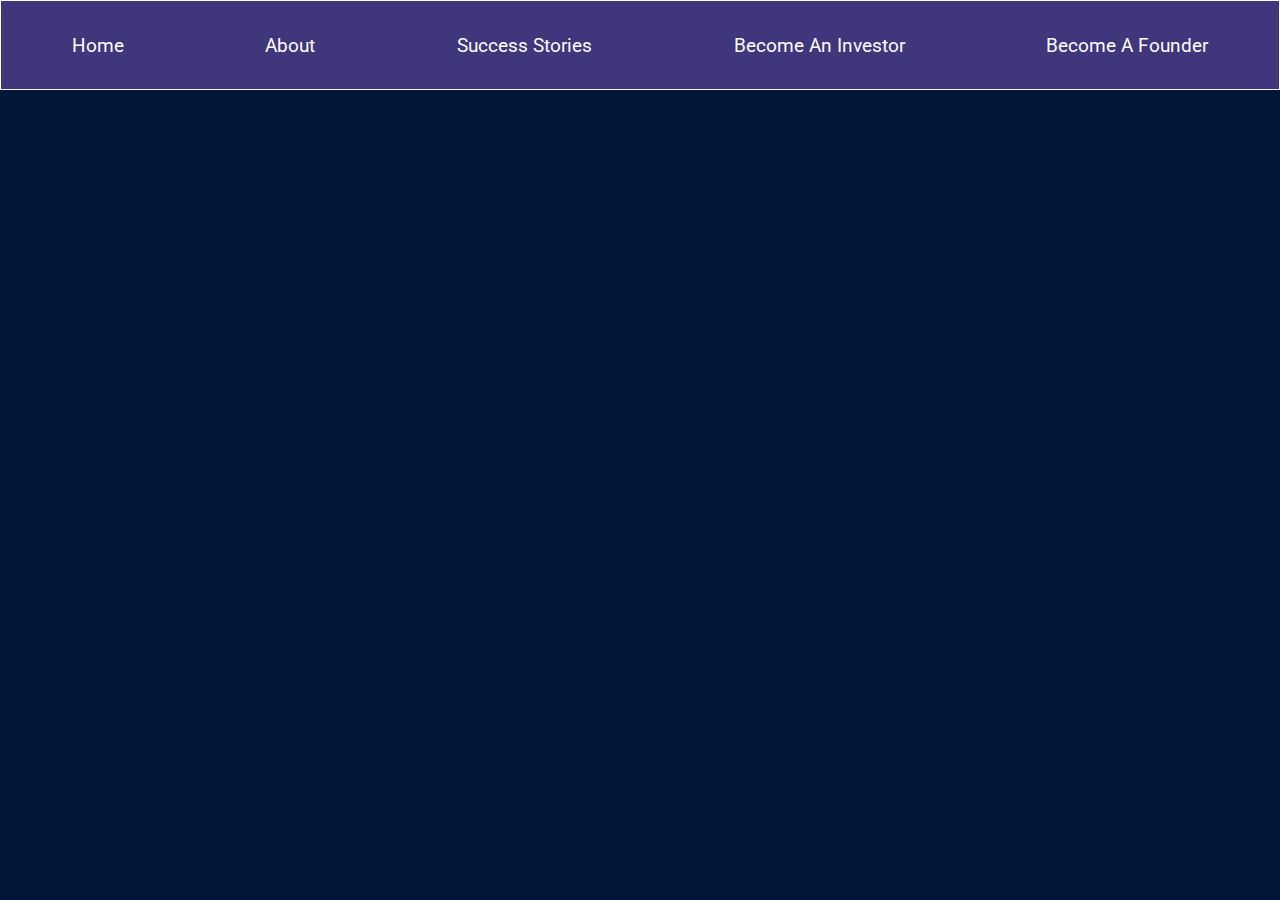
==== about.html @ 44f773fd "Initial commit with HTML structure and CSS styling started." ====
<!DOCTYPE html>

<html lang ="en">
    <head>
        <meta charset="utf-8">
        <meta name="viewport" content="width=device-width, initial-scale=1.0">

        <title>SIXR VR Fundraising Platform</title>
        
        <link href="https://fonts.googleapis.com/css?family=Roboto|Roboto+Slab&display=swap" rel="stylesheet">
        <link href="css/index.css" rel="stylesheet">

        <!--[if lt IE 9]>
            <script src="https://cdnjs.cloudflare.com/ajax/libs/html5shiv/3.7.3/html5shiv.js"></script>
        <![endif]-->
    </head>

    <body>
        <header>
            <nav>
                <a href="\index.html">Home</a>
                <a href="#about">About</a>
                <a href="#success-stories">Success Stories</a>
                <a href="#investor">Become An Investor</a>
                <a href="#founder">Become A Founder</a>
            </nav>
        </header>

        <img class="stephanie" />
        <!-- put github links -->
        
<img class= "Justine Lai" src= "img/justine.png" alt= "Justine Lai">
                <h3>Name</h3>
                <h4>10 words or less</h4>
                <a href= "https://github.com/"><img class= "githubLogo" src= "img/githublogo.png" alt= "github logo"></a>

        <img class="abdel" />
        <img class="jackie" />
        <img class="russ" />

    </body>
---- css/index.css ----
/* http://meyerweb.com/eric/tools/css/reset/ 
    v2.0 | 20110126
    License: none (public domain)
*/
html,
body,
div,
span,
applet,
object,
iframe,
h1,
h2,
h3,
h4,
h5,
h6,
p,
blockquote,
pre,
a,
abbr,
acronym,
address,
big,
cite,
code,
del,
dfn,
em,
img,
ins,
kbd,
q,
s,
samp,
small,
strike,
strong,
sub,
sup,
tt,
var,
b,
u,
i,
center,
dl,
dt,
dd,
ol,
ul,
li,
fieldset,
form,
label,
legend,
table,
caption,
tbody,
tfoot,
thead,
tr,
th,
td,
article,
aside,
canvas,
details,
embed,
figure,
figcaption,
footer,
header,
hgroup,
menu,
nav,
output,
ruby,
section,
summary,
time,
mark,
audio,
video {
  margin: 0;
  padding: 0;
  border: 0;
  font-size: 100%;
  font: inherit;
  vertical-align: baseline;
}
/* HTML5 display-role reset for older browsers */
article,
aside,
details,
figcaption,
figure,
footer,
header,
hgroup,
menu,
nav,
section {
  display: block;
}
body {
  line-height: 1;
}
ol,
ul {
  list-style: none;
}
blockquote,
q {
  quotes: none;
}
blockquote:before,
blockquote:after,
q:before,
q:after {
  content: '';
  content: none;
}
table {
  border-collapse: collapse;
  border-spacing: 0;
}
* {
  box-sizing: border-box;
}
html {
  font-size: 62.5%;
}
html,
body {
  font-family: 'Roboto', sans-serif;
  color: #FBFCFF;
}
body {
  background-color: #011638;
}
a {
  color: #FBFCFF;
}
h1,
h2,
h3,
h4,
h5,
h6 {
  font-family: 'Roboto Slab', serif;
  color: #FBFCFF;
}
img {
  max-width: 100%;
  height: auto;
}
nav {
  height: 10vh;
  font-size: 1.9rem;
  background-color: #40367C;
  display: flex;
  justify-content: space-around;
  align-items: center;
  border: 1px solid #FBFCFF;
  position: fixed;
  top: 0;
  width: 100%;
}
nav a {
  text-decoration: none;
}
@media (max-width: 500px) {
  nav {
    flex-direction: column;
  }
}
main {
  display: flex;
  flex-direction: column;
  width: 100%;
}
main .image-section img {
  height: 100%;
  width: 100%;
}
main .about {
  height: 50vh;
  font-size: 1.6rem;
  text-align: center;
  padding: 40px 20px;
}
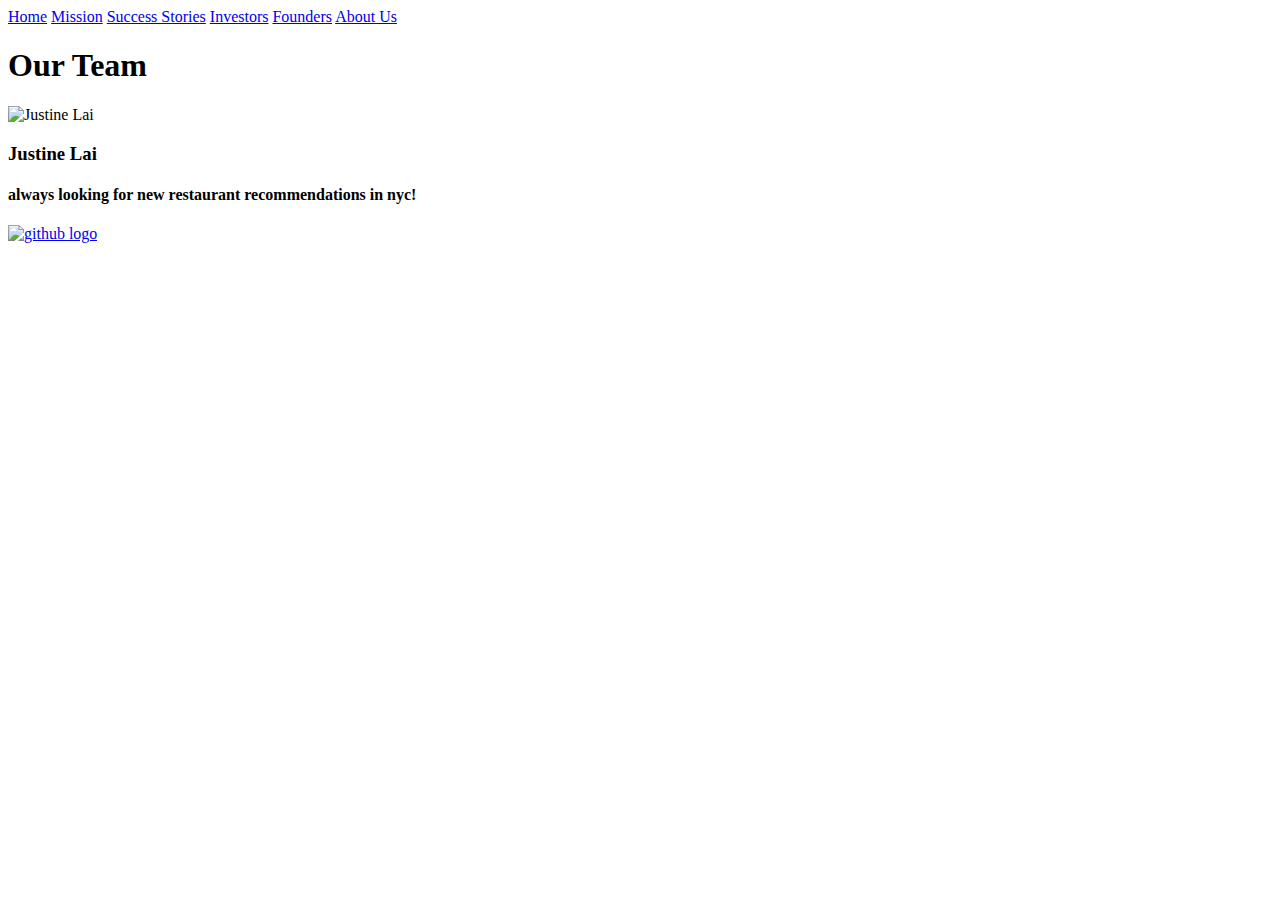
==== commit fdc9a5a3: "landing" ====
--- a/about.html
+++ b/about.html
@@ -1,41 +1,35 @@
 <!DOCTYPE html>
+<head>
+  <title>About US</title>  
 
-<html lang ="en">
-    <head>
-        <meta charset="utf-8">
-        <meta name="viewport" content="width=device-width, initial-scale=1.0">
+  <meta name="viewport" content="width=device-width, initial-scale=1.0" />
+</head>
+<body>
+    <div class="container top"></div>
+        <div class="nav-top">
+          <nav>
+            <a href="index.html">Home</a>
+            <a href="#OurVision">Mission</a>
+            <a href="#Success">Success Stories</a>
+            <a href="#Investors">Investors</a>
+            <a href="#Founders">Founders</a>
+            <a href="#About">About Us</a>
+          </nav>
+        </div>
+    </div>
+    
+<section class="members">
+        <h1>Our Team</h1>
+    <div class="associate">
+        <img class= "Justine Lai" src= "img/justine.png" alt= "Justine Lai">
+        <h3>Justine Lai</h3>
+        <h4>always looking for new restaurant recommendations in nyc!</h4>
+        <a href= "https://github.com/justinelai"><img class= "githubLogo" src= "img/githublogo.png" alt= "github logo"></a>
+    </div>
+</section>
 
-        <title>SIXR VR Fundraising Platform</title>
-        
-        <link href="https://fonts.googleapis.com/css?family=Roboto|Roboto+Slab&display=swap" rel="stylesheet">
-        <link href="css/index.css" rel="stylesheet">
+</body>
 
-        <!--[if lt IE 9]>
-            <script src="https://cdnjs.cloudflare.com/ajax/libs/html5shiv/3.7.3/html5shiv.js"></script>
-        <![endif]-->
-    </head>
 
-    <body>
-        <header>
-            <nav>
-                <a href="\index.html">Home</a>
-                <a href="#about">About</a>
-                <a href="#success-stories">Success Stories</a>
-                <a href="#investor">Become An Investor</a>
-                <a href="#founder">Become A Founder</a>
-            </nav>
-        </header>
-
-        <img class="stephanie" />
-        <!-- put github links -->
-        
-<img class= "Justine Lai" src= "img/justine.png" alt= "Justine Lai">
-                <h3>Name</h3>
-                <h4>10 words or less</h4>
-                <a href= "https://github.com/"><img class= "githubLogo" src= "img/githublogo.png" alt= "github logo"></a>
-
-        <img class="abdel" />
-        <img class="jackie" />
-        <img class="russ" />
-
-    </body>+   
+</html>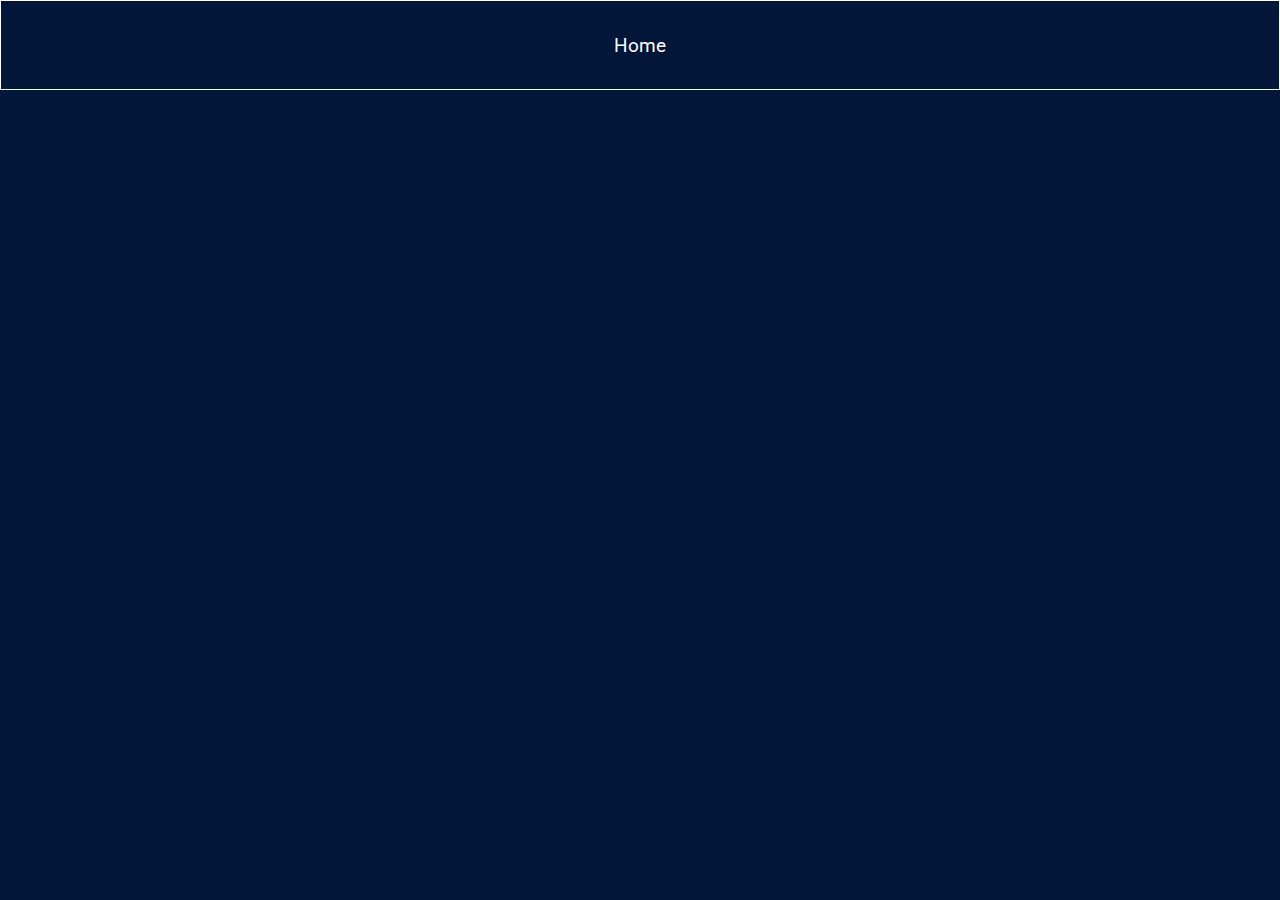
==== commit 269669ee: "Layout and styling mostly finished." ====
--- a/about.html
+++ b/about.html
@@ -1,35 +1,37 @@
 <!DOCTYPE html>
-<head>
-  <title>About US</title>  
 
-  <meta name="viewport" content="width=device-width, initial-scale=1.0" />
-</head>
-<body>
-    <div class="container top"></div>
-        <div class="nav-top">
-          <nav>
-            <a href="index.html">Home</a>
-            <a href="#OurVision">Mission</a>
-            <a href="#Success">Success Stories</a>
-            <a href="#Investors">Investors</a>
-            <a href="#Founders">Founders</a>
-            <a href="#About">About Us</a>
-          </nav>
-        </div>
-    </div>
-    
-<section class="members">
-        <h1>Our Team</h1>
-    <div class="associate">
-        <img class= "Justine Lai" src= "img/justine.png" alt= "Justine Lai">
-        <h3>Justine Lai</h3>
-        <h4>always looking for new restaurant recommendations in nyc!</h4>
-        <a href= "https://github.com/justinelai"><img class= "githubLogo" src= "img/githublogo.png" alt= "github logo"></a>
-    </div>
-</section>
+<html lang ="en">
+    <head>
+        <meta charset="utf-8">
+        <meta name="viewport" content="width=device-width, initial-scale=1.0">
 
-</body>
+        <title>SIXR VR Fundraising Platform</title>
+        
+        <link href="https://fonts.googleapis.com/css?family=Roboto|Roboto+Slab&display=swap" rel="stylesheet">
+        <link href="css/index.css" rel="stylesheet">
 
+        <!--[if lt IE 9]>
+            <script src="https://cdnjs.cloudflare.com/ajax/libs/html5shiv/3.7.3/html5shiv.js"></script>
+        <![endif]-->
+    </head>
 
-   
-</html>+    <body>
+        <header>
+            <nav>
+                <a href="\index.html">Home</a>
+            </nav>
+        </header>
+
+        <img class="stephanie" />
+        <!-- put github links -->
+        
+<img class= "PersonName" src= "img/.png" alt= "PersonName photo">
+                <h3>Name</h3>
+                <h4>10 words or less</h4>
+                <a href= "https://github.com/"><img class= "githubLogo" src= "img/githublogo.png" alt= "github logo"></a>
+
+        <img class="melanie" />
+        <img class="jackie" />
+        <img class="russ" />
+
+    </body>--- a/css/index.css
+++ b/css/index.css
@@ -0,0 +1,263 @@
+/* http://meyerweb.com/eric/tools/css/reset/ 
+    v2.0 | 20110126
+    License: none (public domain)
+*/
+html,
+body,
+div,
+span,
+applet,
+object,
+iframe,
+h1,
+h2,
+h3,
+h4,
+h5,
+h6,
+p,
+blockquote,
+pre,
+a,
+abbr,
+acronym,
+address,
+big,
+cite,
+code,
+del,
+dfn,
+em,
+img,
+ins,
+kbd,
+q,
+s,
+samp,
+small,
+strike,
+strong,
+sub,
+sup,
+tt,
+var,
+b,
+u,
+i,
+center,
+dl,
+dt,
+dd,
+ol,
+ul,
+li,
+fieldset,
+form,
+label,
+legend,
+table,
+caption,
+tbody,
+tfoot,
+thead,
+tr,
+th,
+td,
+article,
+aside,
+canvas,
+details,
+embed,
+figure,
+figcaption,
+footer,
+header,
+hgroup,
+menu,
+nav,
+output,
+ruby,
+section,
+summary,
+time,
+mark,
+audio,
+video {
+  margin: 0;
+  padding: 0;
+  border: 0;
+  font-size: 100%;
+  font: inherit;
+  vertical-align: baseline;
+}
+/* HTML5 display-role reset for older browsers */
+article,
+aside,
+details,
+figcaption,
+figure,
+footer,
+header,
+hgroup,
+menu,
+nav,
+section {
+  display: block;
+}
+body {
+  line-height: 1;
+}
+ol,
+ul {
+  list-style: none;
+}
+blockquote,
+q {
+  quotes: none;
+}
+blockquote:before,
+blockquote:after,
+q:before,
+q:after {
+  content: '';
+  content: none;
+}
+table {
+  border-collapse: collapse;
+  border-spacing: 0;
+}
+* {
+  box-sizing: border-box;
+}
+html {
+  font-size: 62.5%;
+}
+html,
+body {
+  font-family: 'Roboto', sans-serif;
+  color: #FBFCFF;
+}
+body {
+  background-color: #011638;
+}
+a {
+  color: #FBFCFF;
+}
+h1,
+h2,
+h3,
+h4,
+h5,
+h6 {
+  font-family: 'Roboto Slab', serif;
+  color: #FBFCFF;
+}
+img {
+  max-width: 100%;
+  height: auto;
+}
+nav {
+  height: 10vh;
+  font-size: 1.9rem;
+  background-color: #011638;
+  display: flex;
+  justify-content: space-around;
+  align-items: center;
+  border: 1px solid #FBFCFF;
+  position: fixed;
+  top: 0;
+  width: 100%;
+}
+nav a {
+  text-decoration: none;
+}
+nav a:hover {
+  background-color: #40367C;
+  color: #FBFCFF;
+}
+@media (max-width: 500px) {
+  nav {
+    flex-direction: column;
+    flex-wrap: nowrap;
+  }
+}
+footer {
+  height: 10vh;
+  width: 100%;
+  font-size: 1.5rem;
+  background-color: #011638;
+  display: flex;
+  justify-content: space-around;
+  align-items: center;
+  border: 1px solid #FBFCFF;
+}
+main {
+  display: flex;
+  flex-direction: column;
+  width: 100%;
+}
+main .splash-img {
+  height: 100%;
+  width: 100%;
+}
+main .section-box {
+  height: 100vh;
+  font-size: 1.6rem;
+  text-align: center;
+  border: 1px solid /*@font-color*/ purple;
+  display: flex;
+  justify-content: center;
+  align-items: center;
+}
+main h2 {
+  font-size: 1.8rem;
+  padding-bottom: 40px;
+}
+main .about {
+  flex-direction: column;
+}
+main .about img {
+  box-shadow: 0 4px 8px 0 #FBFCFF;
+  max-width: 40vh;
+  max-height: 40vh;
+  border-radius: 20%;
+  margin-top: 90px;
+}
+main div .card {
+  /* Add shadows to create the "card" effect */
+  box-shadow: 0 4px 8px 0 #FBFCFF;
+  width: 20%;
+  margin: 110px 50px 50px 50px;
+  border-radius: 5px;
+}
+main .success-stories {
+  flex-direction: column;
+}
+main .investor img {
+  height: 60vh;
+  width: 80vh;
+  border-radius: 20%;
+  margin: 0 100px 0 0;
+}
+main .founder {
+  flex-direction: row-reverse;
+}
+main .founder .founder-img {
+  height: 60vh;
+  width: 80vh;
+  border-radius: 20%;
+  margin: 0 100px 0 0;
+}
+main button {
+  color: #FBFCFF;
+  background-color: #40367C;
+  height: 10vh;
+  font-size: 1.6rem;
+  padding: 10px;
+  margin: 50px;
+  border-radius: 10px;
+}
+main button:hover {
+  background-color: #49C1A7;
+  color: #FBFCFF;
+}
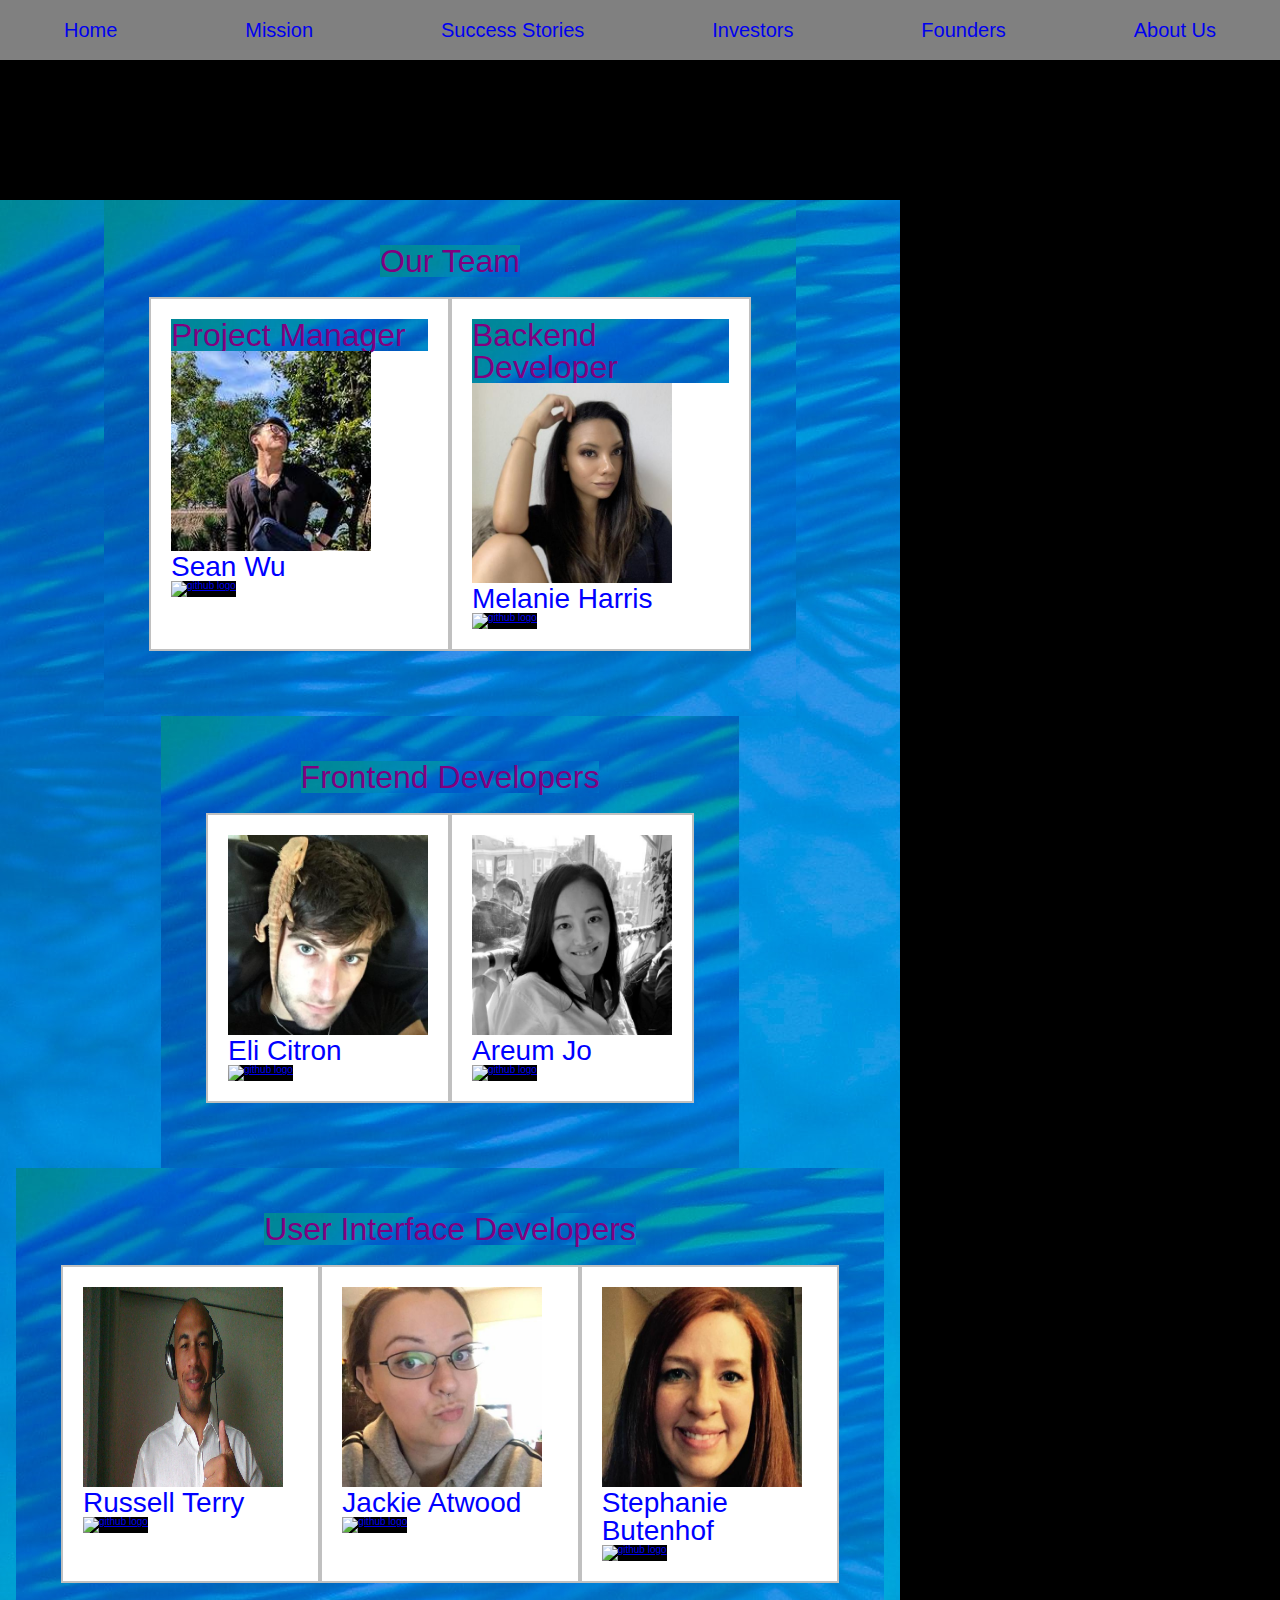
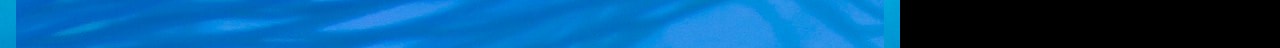
==== commit b0cb8b01: "about us" ====
--- a/about.html
+++ b/about.html
@@ -1,37 +1,85 @@
 <!DOCTYPE html>
+<head>
+  <title>About US</title>  
+  <link href="css/index.css" rel="stylesheet" />
+  <meta name="viewport" content="width=device-width, initial-scale=1.0" />
+</head>
+<body>
+    <div class="container top"></div>
+        <div class="nav-top">
+          <nav>
+            <a href="index.html">Home</a>
+            <a href="#OurVision">Mission</a>
+            <a href="#Success">Success Stories</a>
+            <a href="#Investors">Investors</a>
+            <a href="#Founders">Founders</a>
+            <a href="#About">About Us</a>
+          </nav>
+        </div>
+    </div>
+<div class="container">   
+    <section class="members">
+            
+            <div class="title">
+                    <h2>Our Team</h2>
+                <div class="pm">
+                    <div class="associate">
+                            <h2>Project Manager</h2>
+                            <img class= "Sean Wu" src= "img/images/sean.jpg" alt= "Sean Wu">
+                            <h3>Sean Wu</h3>
+                            <a href= "https://github.com/seanwu20"><img class= "githubLogo" src= "img/githublogo.png" alt= "github logo"></a>
+                    </div>
+                    <div class="associate">
+                        <h2>Backend Developer</h2>
+                        <img class= "Melanie Harris" src= "img/images/melanie.jpg" alt= "Melanie">
+                        <h3>Melanie Harris</h3>
+                        <a href= "https://github.com/Melanie-Harris"><img class= "githubLogo" src= "img/githublogo.png" alt= "github logo"></a>
+                    </div>
+                    </div>
+                </div>
+                
 
-<html lang ="en">
-    <head>
-        <meta charset="utf-8">
-        <meta name="viewport" content="width=device-width, initial-scale=1.0">
+                <div class="title">
+                    <h2>Frontend Developers</h2>
+                    <div class="front">
+                        <div class="associate">
+                            <img class= "Eli Citron" src= "img/images/eli.jpg" alt= "Melanie Harris">
+                            <h3>Eli Citron</h3>
+                            <a href= "https://github.com/Melanie-Harris"><img class= "githubLogo" src= "img/githublogo.png" alt= "github logo"></a>
+                        </div>
 
-        <title>SIXR VR Fundraising Platform</title>
-        
-        <link href="https://fonts.googleapis.com/css?family=Roboto|Roboto+Slab&display=swap" rel="stylesheet">
-        <link href="css/index.css" rel="stylesheet">
+                        <div class="associate">
+                            <img class= "Areum Jo" src= "img/images/areum.jpg" alt= "Areum Jo">
+                            <h3>Areum Jo</h3>
+                            <a href= "https://github.com/areumjos"><img class= "githubLogo" src= "img/githublogo.png" alt= "github logo"></a>
+                        </div>
+                    </div>
+                </div> 
 
-        <!--[if lt IE 9]>
-            <script src="https://cdnjs.cloudflare.com/ajax/libs/html5shiv/3.7.3/html5shiv.js"></script>
-        <![endif]-->
-    </head>
+            <div class="title">
+                <h2>User Interface Developers</h2>
+                <div class="ui">   
+                    <div class="associate">
+                        <img class= "Russell Terry" src= "img/images/russ.jpg" alt= "Russell">
+                        <h3>Russell Terry</h3>
+                        <a href= "https://github.com/surfsol"><img class= "githubLogo" src= "img/githublogo.png" alt= "github logo"></a>
+                    </div>
+                    <div class="associate">
+                        <img class= "Jackie" src= "img/images/jackie.jpg" alt= "Jackie">
+                        <h3>Jackie Atwood</h3>
+                        <a href= "https://github.com/JaxAtwood"><img class= "githubLogo" src= "img/githublogo.png" alt= "github logo"></a>
+                        </div>
+                    <div class="associate">
+                        <img class= "Stephanie Butenhof" src= "img/images/stephanie buten.jpg" alt= "Stephanie">
+                        <h3>Stephanie Butenhof</h3>
+                        <a href= "https://github.com/SeeStephSay"><img class= "githubLogo" src= "img/githublogo.png" alt= "github logo"></a>
+                    </div>
+                </div>
+        </div>
+    </section>
+</div>
+</body>
 
-    <body>
-        <header>
-            <nav>
-                <a href="\index.html">Home</a>
-            </nav>
-        </header>
 
-        <img class="stephanie" />
-        <!-- put github links -->
-        
-<img class= "PersonName" src= "img/.png" alt= "PersonName photo">
-                <h3>Name</h3>
-                <h4>10 words or less</h4>
-                <a href= "https://github.com/"><img class= "githubLogo" src= "img/githublogo.png" alt= "github logo"></a>
-
-        <img class="melanie" />
-        <img class="jackie" />
-        <img class="russ" />
-
-    </body>+   
+</html>--- a/css/index.css
+++ b/css/index.css
@@ -1,6 +1,7 @@
+/*parametric mix-in*/
 /* http://meyerweb.com/eric/tools/css/reset/ 
-    v2.0 | 20110126
-    License: none (public domain)
+   v2.0 | 20110126
+   License: none (public domain)
 */
 html,
 body,
@@ -119,7 +120,7 @@
 blockquote:after,
 q:before,
 q:after {
-  content: '';
+  content: "";
   content: none;
 }
 table {
@@ -128,136 +129,342 @@
 }
 * {
   box-sizing: border-box;
+  background-color: black;
 }
 html {
   font-size: 62.5%;
 }
 html,
 body {
-  font-family: 'Roboto', sans-serif;
-  color: #FBFCFF;
-}
-body {
-  background-color: #011638;
-}
-a {
-  color: #FBFCFF;
+  font-family: "Roboto", sans-serif;
 }
 h1,
 h2,
 h3,
 h4,
-h5,
-h6 {
-  font-family: 'Roboto Slab', serif;
-  color: #FBFCFF;
-}
-img {
+h5 {
+  font-family: "Russo One", sans-serif;
+}
+h2 {
+  font-size: 3.2rem;
+}
+h3 {
+  font-size: 2.8rem;
+}
+p {
+  font-size: 1.6rem;
+  line-height: 1.4;
+}
+.container {
+  max-width: 900px;
+  width: 100%;
+  margin: 0 auto;
+}
+.container {
   max-width: 100%;
+  width: 100%;
+  margin: 0 auto;
+}
+.container .nav-top {
+  max-width: 140rem;
+  width: 100%;
+  height: 4rem;
+  margin: 0 auto;
+  position: fixed;
+  z-index: 1;
+  top: 0;
+}
+@media (max-width: 500px) {
+  .container .nav-top {
+    max-width: 50rem;
+  }
+}
+.container .nav-top nav {
+  display: flex;
+  justify-content: space-around;
+  max-width: 100%;
+}
+@media (max-width: 500px) {
+  .container .nav-top nav {
+    width: 100%;
+  }
+}
+.container .nav-top nav a {
+  font-size: 2rem;
+  margin: 20px;
+  text-decoration: none;
+}
+.container {
+  max-width: 100%;
+  width: 100%;
+  margin: 0 auto;
+}
+.container .header {
+  max-width: 100%;
+  width: 100%;
+  height: 600px;
+  background: grey;
+  border: 1px solid black;
+  margin: 0 auto;
+  display: flex;
+  align-self: center;
+  flex: 0 0 auto;
+}
+@media (max-width: 500px) {
+  .container .header {
+    margin-bottom: 1rem;
+    text-align: center;
+  }
+}
+.container .header .image-header {
+  width: 83%;
   height: auto;
-}
-nav {
-  height: 10vh;
-  font-size: 1.9rem;
-  background-color: #011638;
+  background: red;
+  margin: 1% auto;
+}
+.container .header .image-header img {
+  width: 100%;
+  height: 100%;
+  margin: 1% auto;
+}
+.container .header .title-header {
+  width: 17%;
+  background: blue;
+  display: flex;
+  justify-content: center;
+  align-items: center;
+  flex-direction: column;
+}
+.container .header .title-header h2 {
+  color: purple;
+  padding: 1rem;
+  background: blue;
+}
+.body-content,
+.body-content-a {
+  width: 100%;
+  height: 400px;
+  background: yellow;
+  border: 1px solid black;
+  margin: 10% auto;
+  display: flex;
+  justify-content: center;
+  text-align: center;
+}
+@media (max-width: 500px) {
+  .body-content,
+  .body-content-a {
+    flex-direction: column;
+    align-items: center;
+    width: 95%;
+    padding-top: 10%;
+  }
+}
+.body-content #OurVision,
+.body-content-a #OurVision,
+.body-content #Investors,
+.body-content-a #Investors {
+  width: 50%;
+  background: grey;
+  padding: 7.5%;
+  display: flex;
+  flex-direction: column;
+}
+@media (max-width: 500px) {
+  .body-content #OurVision,
+  .body-content-a #OurVision,
+  .body-content #Investors,
+  .body-content-a #Investors {
+    width: 100%;
+  }
+}
+.body-content #OurVision h3,
+.body-content-a #OurVision h3,
+.body-content #Investors h3,
+.body-content-a #Investors h3,
+.body-content #OurVision p,
+.body-content-a #OurVision p,
+.body-content #Investors p,
+.body-content-a #Investors p {
+  background: grey;
+}
+.body-content .image-body,
+.body-content-a .image-body {
+  width: 50%;
+  background: purple;
+}
+@media (max-width: 500px) {
+  .body-content .image-body,
+  .body-content-a .image-body {
+    width: 100%;
+  }
+}
+.body-content .image-body img,
+.body-content-a .image-body img {
+  width: 100%;
+  height: 100%;
+  margin: auto;
+}
+.body-content-rev {
+  width: 100%;
+  height: 400px;
+  background: yellow;
+  border: 1px solid black;
+  margin: 10% auto;
+  flex-direction: row-reverse;
+  display: flex;
+  justify-content: center;
+  text-align: center;
+}
+@media (max-width: 500px) {
+  .body-content-rev {
+    flex-direction: column;
+    align-items: center;
+    width: 95%;
+  }
+}
+.body-content-rev #Success,
+.body-content-rev #Founders {
+  width: 50%;
+  background: grey;
+  padding: 7.5%;
+}
+@media (max-width: 500px) {
+  .body-content-rev #Success,
+  .body-content-rev #Founders {
+    width: 100%;
+  }
+}
+.body-content-rev #Success h3,
+.body-content-rev #Founders h3,
+.body-content-rev #Success p,
+.body-content-rev #Founders p {
+  background: grey;
+}
+.body-content-rev .image-body {
+  width: 50%;
+  background: purple;
+}
+@media (max-width: 500px) {
+  .body-content-rev .image-body {
+    width: 100%;
+  }
+}
+.body-content-rev .image-body img {
+  width: 100%;
+  height: 100%;
+  margin: auto;
+}
+footer {
+  width: 90rem;
+  height: 400px;
+  display: flex;
+  justify-content: center;
+  align-items: center;
+  flex-direction: column;
+  background: white;
+}
+@media (max-width: 500px) {
+  footer {
+    width: 95%;
+    text-align: center;
+    margin: 0 auto;
+  }
+}
+footer h2,
+footer email,
+footer address,
+footer phone {
+  font-size: 2rem;
+  background: white;
+}
+.nav-top {
+  width: 100%;
+  height: 4rem;
+  position: fixed;
+  z-index: 1;
+  top: 0;
+}
+.nav-top nav {
   display: flex;
   justify-content: space-around;
+  background: grey;
+}
+.nav-top nav a {
+  font-size: 2rem;
+  margin: 2rem;
+  text-decoration: slateblue;
+  background: grey;
+}
+.container .members {
+  background-image: url(../img/images/pwall.jpg);
+  background-color: transparent;
+  width: 90rem;
+  align-content: center;
+  margin-top: 20rem;
+  display: flex;
+  justify-content: center;
   align-items: center;
-  border: 1px solid #FBFCFF;
-  position: fixed;
-  top: 0;
-  width: 100%;
-}
-nav a {
-  text-decoration: none;
-}
-nav a:hover {
-  background-color: #40367C;
-  color: #FBFCFF;
-}
-@media (max-width: 500px) {
-  nav {
+  flex-direction: column;
+}
+.container .members .title {
+  display: flex;
+  justify-content: center;
+  align-items: center;
+  flex-direction: column;
+  background-image: url(../img/images/pwall.jpg);
+  padding: 5%;
+}
+.container .members .title h2 {
+  background-image: url(../img/images/pwall.jpg);
+  color: purple;
+}
+.container .members .title .pm,
+.container .members .title .front,
+.container .members .title .back,
+.container .members .title .ui {
+  width: 100%;
+  display: flex;
+  justify-content: center;
+  align-items: space-around;
+  flex-direction: row;
+  background: grey;
+  margin: 2rem auto;
+}
+@media (max-width: 500px) {
+  .container .members .title .pm,
+  .container .members .title .front,
+  .container .members .title .back,
+  .container .members .title .ui {
+    width: 95%;
     flex-direction: column;
-    flex-wrap: nowrap;
-  }
-}
-footer {
-  height: 10vh;
-  width: 100%;
-  font-size: 1.5rem;
-  background-color: #011638;
-  display: flex;
-  justify-content: space-around;
-  align-items: center;
-  border: 1px solid #FBFCFF;
-}
-main {
-  display: flex;
-  flex-direction: column;
-  width: 100%;
-}
-main .splash-img {
-  height: 100%;
-  width: 100%;
-}
-main .section-box {
-  height: 100vh;
-  font-size: 1.6rem;
-  text-align: center;
-  border: 1px solid /*@font-color*/ purple;
-  display: flex;
-  justify-content: center;
-  align-items: center;
-}
-main h2 {
-  font-size: 1.8rem;
-  padding-bottom: 40px;
-}
-main .about {
-  flex-direction: column;
-}
-main .about img {
-  box-shadow: 0 4px 8px 0 #FBFCFF;
-  max-width: 40vh;
-  max-height: 40vh;
-  border-radius: 20%;
-  margin-top: 90px;
-}
-main div .card {
-  /* Add shadows to create the "card" effect */
-  box-shadow: 0 4px 8px 0 #FBFCFF;
-  width: 20%;
-  margin: 110px 50px 50px 50px;
-  border-radius: 5px;
-}
-main .success-stories {
-  flex-direction: column;
-}
-main .investor img {
-  height: 60vh;
-  width: 80vh;
-  border-radius: 20%;
-  margin: 0 100px 0 0;
-}
-main .founder {
-  flex-direction: row-reverse;
-}
-main .founder .founder-img {
-  height: 60vh;
-  width: 80vh;
-  border-radius: 20%;
-  margin: 0 100px 0 0;
-}
-main button {
-  color: #FBFCFF;
-  background-color: #40367C;
-  height: 10vh;
-  font-size: 1.6rem;
-  padding: 10px;
-  margin: 50px;
-  border-radius: 10px;
-}
-main button:hover {
-  background-color: #49C1A7;
-  color: #FBFCFF;
-}
+  }
+}
+.container .members .title .pm .associate,
+.container .members .title .front .associate,
+.container .members .title .back .associate,
+.container .members .title .ui .associate {
+  background: white;
+  color: blue;
+  margin: 2 rem;
+  padding: 2rem;
+  border: 2px solid silver;
+  width: 100%;
+}
+.container .members .title .pm .associate img,
+.container .members .title .front .associate img,
+.container .members .title .back .associate img,
+.container .members .title .ui .associate img {
+  width: 20rem;
+  height: 20rem;
+}
+.container .members .title .pm .associate h3,
+.container .members .title .front .associate h3,
+.container .members .title .back .associate h3,
+.container .members .title .ui .associate h3,
+.container .members .title .pm .associate a,
+.container .members .title .front .associate a,
+.container .members .title .back .associate a,
+.container .members .title .ui .associate a {
+  background: white;
+}
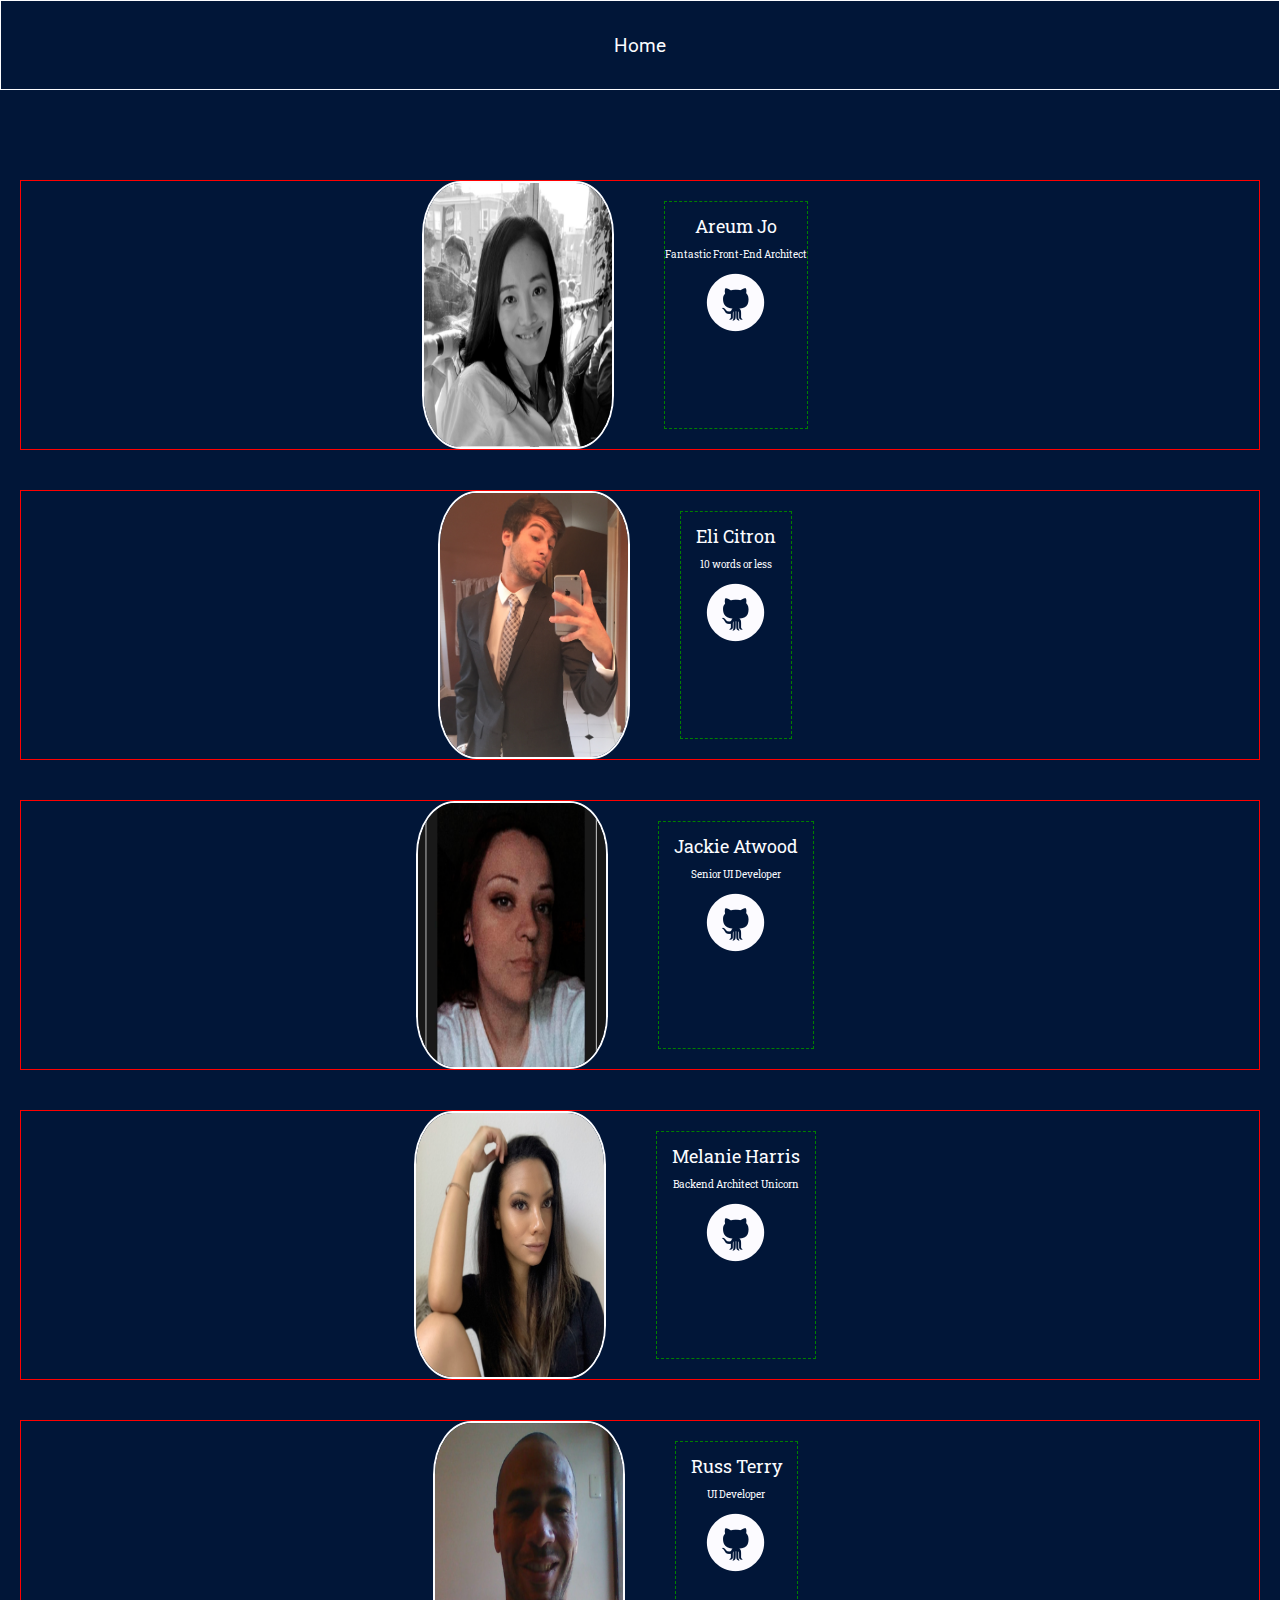
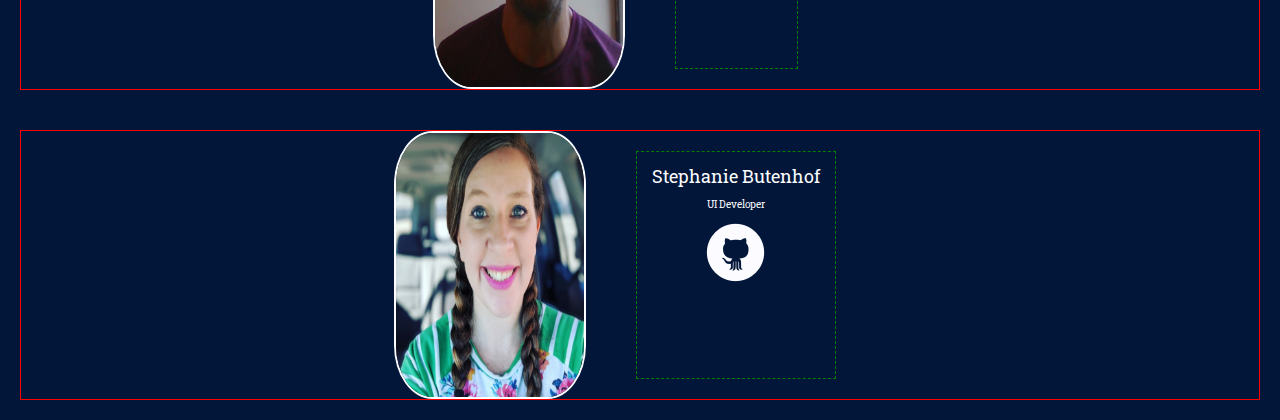
==== commit 9968b1c8: "Main page finished, except for some styling. Working on About page." ====
--- a/about.html
+++ b/about.html
@@ -1,85 +1,89 @@
 <!DOCTYPE html>
-<head>
-  <title>About US</title>  
-  <link href="css/index.css" rel="stylesheet" />
-  <meta name="viewport" content="width=device-width, initial-scale=1.0" />
-</head>
-<body>
-    <div class="container top"></div>
-        <div class="nav-top">
-          <nav>
-            <a href="index.html">Home</a>
-            <a href="#OurVision">Mission</a>
-            <a href="#Success">Success Stories</a>
-            <a href="#Investors">Investors</a>
-            <a href="#Founders">Founders</a>
-            <a href="#About">About Us</a>
-          </nav>
-        </div>
-    </div>
-<div class="container">   
-    <section class="members">
-            
-            <div class="title">
-                    <h2>Our Team</h2>
-                <div class="pm">
-                    <div class="associate">
-                            <h2>Project Manager</h2>
-                            <img class= "Sean Wu" src= "img/images/sean.jpg" alt= "Sean Wu">
-                            <h3>Sean Wu</h3>
-                            <a href= "https://github.com/seanwu20"><img class= "githubLogo" src= "img/githublogo.png" alt= "github logo"></a>
+
+<html lang ="en">
+    <head>
+        <meta charset="utf-8">
+        <meta name="viewport" content="width=device-width, initial-scale=1.0">
+
+        <title>SIXR VR Fundraising Platform</title>
+        
+        <link href="https://fonts.googleapis.com/css?family=Roboto|Roboto+Slab&display=swap" rel="stylesheet">
+        <link href="css/index.css" rel="stylesheet">
+
+        <!--[if lt IE 9]>
+            <script src="https://cdnjs.cloudflare.com/ajax/libs/html5shiv/3.7.3/html5shiv.js"></script>
+        <![endif]-->
+    </head>
+
+    <body>
+        <div class="wrapper">
+            <header>
+                <nav>
+                    <a href="\index.html">Home</a>
+                </nav>
+            </header>
+
+            <main id="about-main">
+                <div id="one">
+                    <img class= "people" src= "img/AreumJo.PNG" alt= "Photo of Areum Jo">
+                    <div>
+                        <h2>Areum Jo</h2>
+                        <h3>Fantastic Front-End Architect</h3>
+                        <a href= "https://github.com/"><img class= "githubLogo" src= "img/github.png" alt= "github logo"></a>
                     </div>
-                    <div class="associate">
-                        <h2>Backend Developer</h2>
-                        <img class= "Melanie Harris" src= "img/images/melanie.jpg" alt= "Melanie">
-                        <h3>Melanie Harris</h3>
-                        <a href= "https://github.com/Melanie-Harris"><img class= "githubLogo" src= "img/githublogo.png" alt= "github logo"></a>
+                </div> <!--one closure-->
+
+                <div id="two">
+                    <img class= "people" src= "img/EliCitron.PNG" alt= "Photo of Eli Citron">
+                    <div>
+                        <h2>Eli Citron</h2>
+                        <h3>10 words or less</h3>
+                        <a href= "https://github.com/"><img class= "githubLogo" src= "img/github.png" alt= "github logo"></a>
                     </div>
+                </div> <!--two closure-->
+
+                <div id="three">
+                    <img class= "people" src= "img/JackieAtwood.png" alt= "Photo of Jackie Atwood">
+                    <div>
+                        <h2>Jackie Atwood</h2>
+                        <h3>Senior UI Developer</h3>
+                        <a href= "https://github.com/"><img class= "githubLogo" src= "img/github.png" alt= "github logo"></a>
                     </div>
-                </div>
-                
+                </div> <!--three closure-->
 
-                <div class="title">
-                    <h2>Frontend Developers</h2>
-                    <div class="front">
-                        <div class="associate">
-                            <img class= "Eli Citron" src= "img/images/eli.jpg" alt= "Melanie Harris">
-                            <h3>Eli Citron</h3>
-                            <a href= "https://github.com/Melanie-Harris"><img class= "githubLogo" src= "img/githublogo.png" alt= "github logo"></a>
-                        </div>
+                <div id="four">
+                    <img class= "people" src= "img/MelanieHarris.png" alt= "Photo of Melanie Harris">
+                    <div>
+                        <h2>Melanie Harris</h2>
+                        <h3>Backend Architect Unicorn</h3>
+                        <a href= "https://github.com/"><img class= "githubLogo" src= "img/github.png" alt= "github logo"></a>
+                    </div>
+                </div> <!--four closure-->
 
-                        <div class="associate">
-                            <img class= "Areum Jo" src= "img/images/areum.jpg" alt= "Areum Jo">
-                            <h3>Areum Jo</h3>
-                            <a href= "https://github.com/areumjos"><img class= "githubLogo" src= "img/githublogo.png" alt= "github logo"></a>
-                        </div>
+                <div id="five">
+                    <img class= "people" src= "img/RussTerry.png" alt= "Photo of Russ Terry">
+                    <div>
+                        <h2>Russ Terry</h2>
+                        <h3>UI Developer</h3>
+                        <a href= "https://github.com/"><img class= "githubLogo" src= "img/github.png" alt= "github logo"></a>
                     </div>
-                </div> 
+                </div> <!--five closure-->
 
-            <div class="title">
-                <h2>User Interface Developers</h2>
-                <div class="ui">   
-                    <div class="associate">
-                        <img class= "Russell Terry" src= "img/images/russ.jpg" alt= "Russell">
-                        <h3>Russell Terry</h3>
-                        <a href= "https://github.com/surfsol"><img class= "githubLogo" src= "img/githublogo.png" alt= "github logo"></a>
+                <div id="six">
+                    <img class= "people" src= "img/StephanieButenhof.png" alt= "Photo of Stephanie Butenhof">
+                    <div>
+                        <h2>Stephanie Butenhof</h2>
+                        <h3>UI Developer</h3>
+                        <a href= "https://github.com/"><img class= "githubLogo" src= "img/github.png" alt= "github logo"></a>
                     </div>
-                    <div class="associate">
-                        <img class= "Jackie" src= "img/images/jackie.jpg" alt= "Jackie">
-                        <h3>Jackie Atwood</h3>
-                        <a href= "https://github.com/JaxAtwood"><img class= "githubLogo" src= "img/githublogo.png" alt= "github logo"></a>
-                        </div>
-                    <div class="associate">
-                        <img class= "Stephanie Butenhof" src= "img/images/stephanie buten.jpg" alt= "Stephanie">
-                        <h3>Stephanie Butenhof</h3>
-                        <a href= "https://github.com/SeeStephSay"><img class= "githubLogo" src= "img/githublogo.png" alt= "github logo"></a>
-                    </div>
-                </div>
-        </div>
-    </section>
-</div>
-</body>
+                    </div> <!--six closure-->
+
+                    <!-- I would like to also make a special mention of our Project TL, Sean Wu! You're the best at User Experience! Thanks for helping this week! 8/28/2019 -->
 
 
-   
-</html>+                <img class="melanie" />
+                <img class="jackie" />
+                <img class="russ" />
+            </main>
+        </div> <!--wrapper closure-->
+    </body>--- a/css/index.css
+++ b/css/index.css
@@ -1,7 +1,6 @@
-/*parametric mix-in*/
 /* http://meyerweb.com/eric/tools/css/reset/ 
-   v2.0 | 20110126
-   License: none (public domain)
+    v2.0 | 20110126
+    License: none (public domain)
 */
 html,
 body,
@@ -120,7 +119,7 @@
 blockquote:after,
 q:before,
 q:after {
-  content: "";
+  content: '';
   content: none;
 }
 table {
@@ -129,342 +128,195 @@
 }
 * {
   box-sizing: border-box;
-  background-color: black;
 }
 html {
   font-size: 62.5%;
 }
 html,
 body {
-  font-family: "Roboto", sans-serif;
+  font-family: 'Roboto', sans-serif;
+  color: #FBFCFF;
+}
+body {
+  background-color: #011638;
+}
+a {
+  color: #FBFCFF;
 }
 h1,
 h2,
 h3,
 h4,
-h5 {
-  font-family: "Russo One", sans-serif;
-}
-h2 {
-  font-size: 3.2rem;
-}
-h3 {
-  font-size: 2.8rem;
-}
-p {
+h5,
+h6 {
+  font-family: 'Roboto Slab', serif;
+  color: #FBFCFF;
+}
+img {
+  max-width: 100%;
+  height: auto;
+}
+nav {
+  height: 10vh;
+  font-size: 1.9rem;
+  background-color: #011638;
+  display: flex;
+  justify-content: space-around;
+  align-items: center;
+  border: 1px solid #FBFCFF;
+  position: fixed;
+  top: 0;
+  width: 100%;
+}
+nav a {
+  text-decoration: none;
+}
+nav a:hover {
+  background-color: #40367C;
+  color: #FBFCFF;
+}
+@media (max-width: 500px) {
+  nav {
+    flex-direction: column;
+    flex-wrap: nowrap;
+  }
+}
+footer {
+  height: 10vh;
+  width: 100%;
+  font-size: 1.5rem;
+  background-color: #011638;
+  display: flex;
+  justify-content: space-around;
+  align-items: center;
+  border: 1px solid #FBFCFF;
+}
+main {
+  display: flex;
+  flex-direction: column;
+  width: 100%;
+}
+main .splash-img {
+  height: 100%;
+  width: 100%;
+}
+main #about-main {
+  width: 100%;
+}
+main #one,
+main #two,
+main #three,
+main #four,
+main #five,
+main #six {
+  border: 1px solid red;
+  height: 30vh;
+  display: flex;
+  flex-direction: row;
+  justify-content: center;
+  margin: 20px;
+}
+main #one div,
+main #two div,
+main #three div,
+main #four div,
+main #five div,
+main #six div {
+  border: 1px dashed green;
+  text-align: center;
+  margin: 20px 50px;
+}
+main #one div h2,
+main #two div h2,
+main #three div h2,
+main #four div h2,
+main #five div h2,
+main #six div h2 {
+  padding: 15px;
+}
+main #one div h3,
+main #two div h3,
+main #three div h3,
+main #four div h3,
+main #five div h3,
+main #six div h3 {
+  padding-bottom: 10px;
+}
+main #one {
+  margin-top: 20vh;
+}
+main .people {
+  border: 2px solid #FBFCFF;
+  width: 15vw;
+  border-radius: 20%;
+}
+main .section-box {
+  height: 100vh;
   font-size: 1.6rem;
-  line-height: 1.4;
-}
-.container {
-  max-width: 900px;
-  width: 100%;
-  margin: 0 auto;
-}
-.container {
-  max-width: 100%;
-  width: 100%;
-  margin: 0 auto;
-}
-.container .nav-top {
-  max-width: 140rem;
-  width: 100%;
-  height: 4rem;
-  margin: 0 auto;
-  position: fixed;
-  z-index: 1;
-  top: 0;
-}
-@media (max-width: 500px) {
-  .container .nav-top {
-    max-width: 50rem;
-  }
-}
-.container .nav-top nav {
-  display: flex;
-  justify-content: space-around;
-  max-width: 100%;
-}
-@media (max-width: 500px) {
-  .container .nav-top nav {
-    width: 100%;
-  }
-}
-.container .nav-top nav a {
-  font-size: 2rem;
-  margin: 20px;
-  text-decoration: none;
-}
-.container {
-  max-width: 100%;
-  width: 100%;
-  margin: 0 auto;
-}
-.container .header {
-  max-width: 100%;
-  width: 100%;
-  height: 600px;
-  background: grey;
-  border: 1px solid black;
-  margin: 0 auto;
-  display: flex;
-  align-self: center;
-  flex: 0 0 auto;
-}
-@media (max-width: 500px) {
-  .container .header {
-    margin-bottom: 1rem;
-    text-align: center;
-  }
-}
-.container .header .image-header {
-  width: 83%;
-  height: auto;
-  background: red;
-  margin: 1% auto;
-}
-.container .header .image-header img {
-  width: 100%;
-  height: 100%;
-  margin: 1% auto;
-}
-.container .header .title-header {
-  width: 17%;
-  background: blue;
+  text-align: center;
+  border: 1px solid #FBFCFF;
   display: flex;
   justify-content: center;
   align-items: center;
+}
+main .spacing {
+  margin: 50px;
+}
+main h2 {
+  font-size: 1.8rem;
+  padding-bottom: 40px;
+}
+main .about {
   flex-direction: column;
 }
-.container .header .title-header h2 {
-  color: purple;
-  padding: 1rem;
-  background: blue;
-}
-.body-content,
-.body-content-a {
-  width: 100%;
-  height: 400px;
-  background: yellow;
-  border: 1px solid black;
-  margin: 10% auto;
-  display: flex;
-  justify-content: center;
-  text-align: center;
-}
-@media (max-width: 500px) {
-  .body-content,
-  .body-content-a {
-    flex-direction: column;
-    align-items: center;
-    width: 95%;
-    padding-top: 10%;
-  }
-}
-.body-content #OurVision,
-.body-content-a #OurVision,
-.body-content #Investors,
-.body-content-a #Investors {
-  width: 50%;
-  background: grey;
-  padding: 7.5%;
-  display: flex;
+main .about img {
+  border: 1px solid #FBFCFF;
+  max-width: 70vh;
+  max-height: 70vh;
+  border-radius: 10%;
+  margin-top: 25px;
+}
+main .about p {
+  line-height: 1.2;
+  padding: 0 100px;
+}
+main div .card {
+  /* Add shadows to create the "card" effect */
+  width: 20%;
+  margin: 110px 50px 50px 50px;
+  border: 1px solid #FBFCFF;
+  border-radius: 5px;
+}
+main .success-stories {
   flex-direction: column;
 }
-@media (max-width: 500px) {
-  .body-content #OurVision,
-  .body-content-a #OurVision,
-  .body-content #Investors,
-  .body-content-a #Investors {
-    width: 100%;
-  }
-}
-.body-content #OurVision h3,
-.body-content-a #OurVision h3,
-.body-content #Investors h3,
-.body-content-a #Investors h3,
-.body-content #OurVision p,
-.body-content-a #OurVision p,
-.body-content #Investors p,
-.body-content-a #Investors p {
-  background: grey;
-}
-.body-content .image-body,
-.body-content-a .image-body {
-  width: 50%;
-  background: purple;
-}
-@media (max-width: 500px) {
-  .body-content .image-body,
-  .body-content-a .image-body {
-    width: 100%;
-  }
-}
-.body-content .image-body img,
-.body-content-a .image-body img {
-  width: 100%;
-  height: 100%;
-  margin: auto;
-}
-.body-content-rev {
-  width: 100%;
-  height: 400px;
-  background: yellow;
-  border: 1px solid black;
-  margin: 10% auto;
+main .investor img {
+  height: 60vh;
+  width: 80vh;
+  border: 1px solid #FBFCFF;
+  border-radius: 20%;
+  margin: 0 100px 0 0;
+}
+main .founder {
   flex-direction: row-reverse;
-  display: flex;
-  justify-content: center;
-  text-align: center;
-}
-@media (max-width: 500px) {
-  .body-content-rev {
-    flex-direction: column;
-    align-items: center;
-    width: 95%;
-  }
-}
-.body-content-rev #Success,
-.body-content-rev #Founders {
-  width: 50%;
-  background: grey;
-  padding: 7.5%;
-}
-@media (max-width: 500px) {
-  .body-content-rev #Success,
-  .body-content-rev #Founders {
-    width: 100%;
-  }
-}
-.body-content-rev #Success h3,
-.body-content-rev #Founders h3,
-.body-content-rev #Success p,
-.body-content-rev #Founders p {
-  background: grey;
-}
-.body-content-rev .image-body {
-  width: 50%;
-  background: purple;
-}
-@media (max-width: 500px) {
-  .body-content-rev .image-body {
-    width: 100%;
-  }
-}
-.body-content-rev .image-body img {
-  width: 100%;
-  height: 100%;
-  margin: auto;
-}
-footer {
-  width: 90rem;
-  height: 400px;
-  display: flex;
-  justify-content: center;
-  align-items: center;
-  flex-direction: column;
-  background: white;
-}
-@media (max-width: 500px) {
-  footer {
-    width: 95%;
-    text-align: center;
-    margin: 0 auto;
-  }
-}
-footer h2,
-footer email,
-footer address,
-footer phone {
-  font-size: 2rem;
-  background: white;
-}
-.nav-top {
-  width: 100%;
-  height: 4rem;
-  position: fixed;
-  z-index: 1;
-  top: 0;
-}
-.nav-top nav {
-  display: flex;
-  justify-content: space-around;
-  background: grey;
-}
-.nav-top nav a {
-  font-size: 2rem;
-  margin: 2rem;
-  text-decoration: slateblue;
-  background: grey;
-}
-.container .members {
-  background-image: url(../img/images/pwall.jpg);
-  background-color: transparent;
-  width: 90rem;
-  align-content: center;
-  margin-top: 20rem;
-  display: flex;
-  justify-content: center;
-  align-items: center;
-  flex-direction: column;
-}
-.container .members .title {
-  display: flex;
-  justify-content: center;
-  align-items: center;
-  flex-direction: column;
-  background-image: url(../img/images/pwall.jpg);
-  padding: 5%;
-}
-.container .members .title h2 {
-  background-image: url(../img/images/pwall.jpg);
-  color: purple;
-}
-.container .members .title .pm,
-.container .members .title .front,
-.container .members .title .back,
-.container .members .title .ui {
-  width: 100%;
-  display: flex;
-  justify-content: center;
-  align-items: space-around;
-  flex-direction: row;
-  background: grey;
-  margin: 2rem auto;
-}
-@media (max-width: 500px) {
-  .container .members .title .pm,
-  .container .members .title .front,
-  .container .members .title .back,
-  .container .members .title .ui {
-    width: 95%;
-    flex-direction: column;
-  }
-}
-.container .members .title .pm .associate,
-.container .members .title .front .associate,
-.container .members .title .back .associate,
-.container .members .title .ui .associate {
-  background: white;
-  color: blue;
-  margin: 2 rem;
-  padding: 2rem;
-  border: 2px solid silver;
-  width: 100%;
-}
-.container .members .title .pm .associate img,
-.container .members .title .front .associate img,
-.container .members .title .back .associate img,
-.container .members .title .ui .associate img {
-  width: 20rem;
-  height: 20rem;
-}
-.container .members .title .pm .associate h3,
-.container .members .title .front .associate h3,
-.container .members .title .back .associate h3,
-.container .members .title .ui .associate h3,
-.container .members .title .pm .associate a,
-.container .members .title .front .associate a,
-.container .members .title .back .associate a,
-.container .members .title .ui .associate a {
-  background: white;
-}
+}
+main .founder .founder-img {
+  height: 60vh;
+  width: 80vh;
+  border: 1px solid #FBFCFF;
+  border-radius: 20%;
+  margin: 0 0 0 0;
+}
+main button {
+  color: #FBFCFF;
+  background-color: #40367C;
+  height: 10vh;
+  font-size: 1.6rem;
+  padding: 10px;
+  margin: 50px;
+  border-radius: 10px;
+}
+main button:hover {
+  background-color: #49C1A7;
+  color: #FBFCFF;
+}
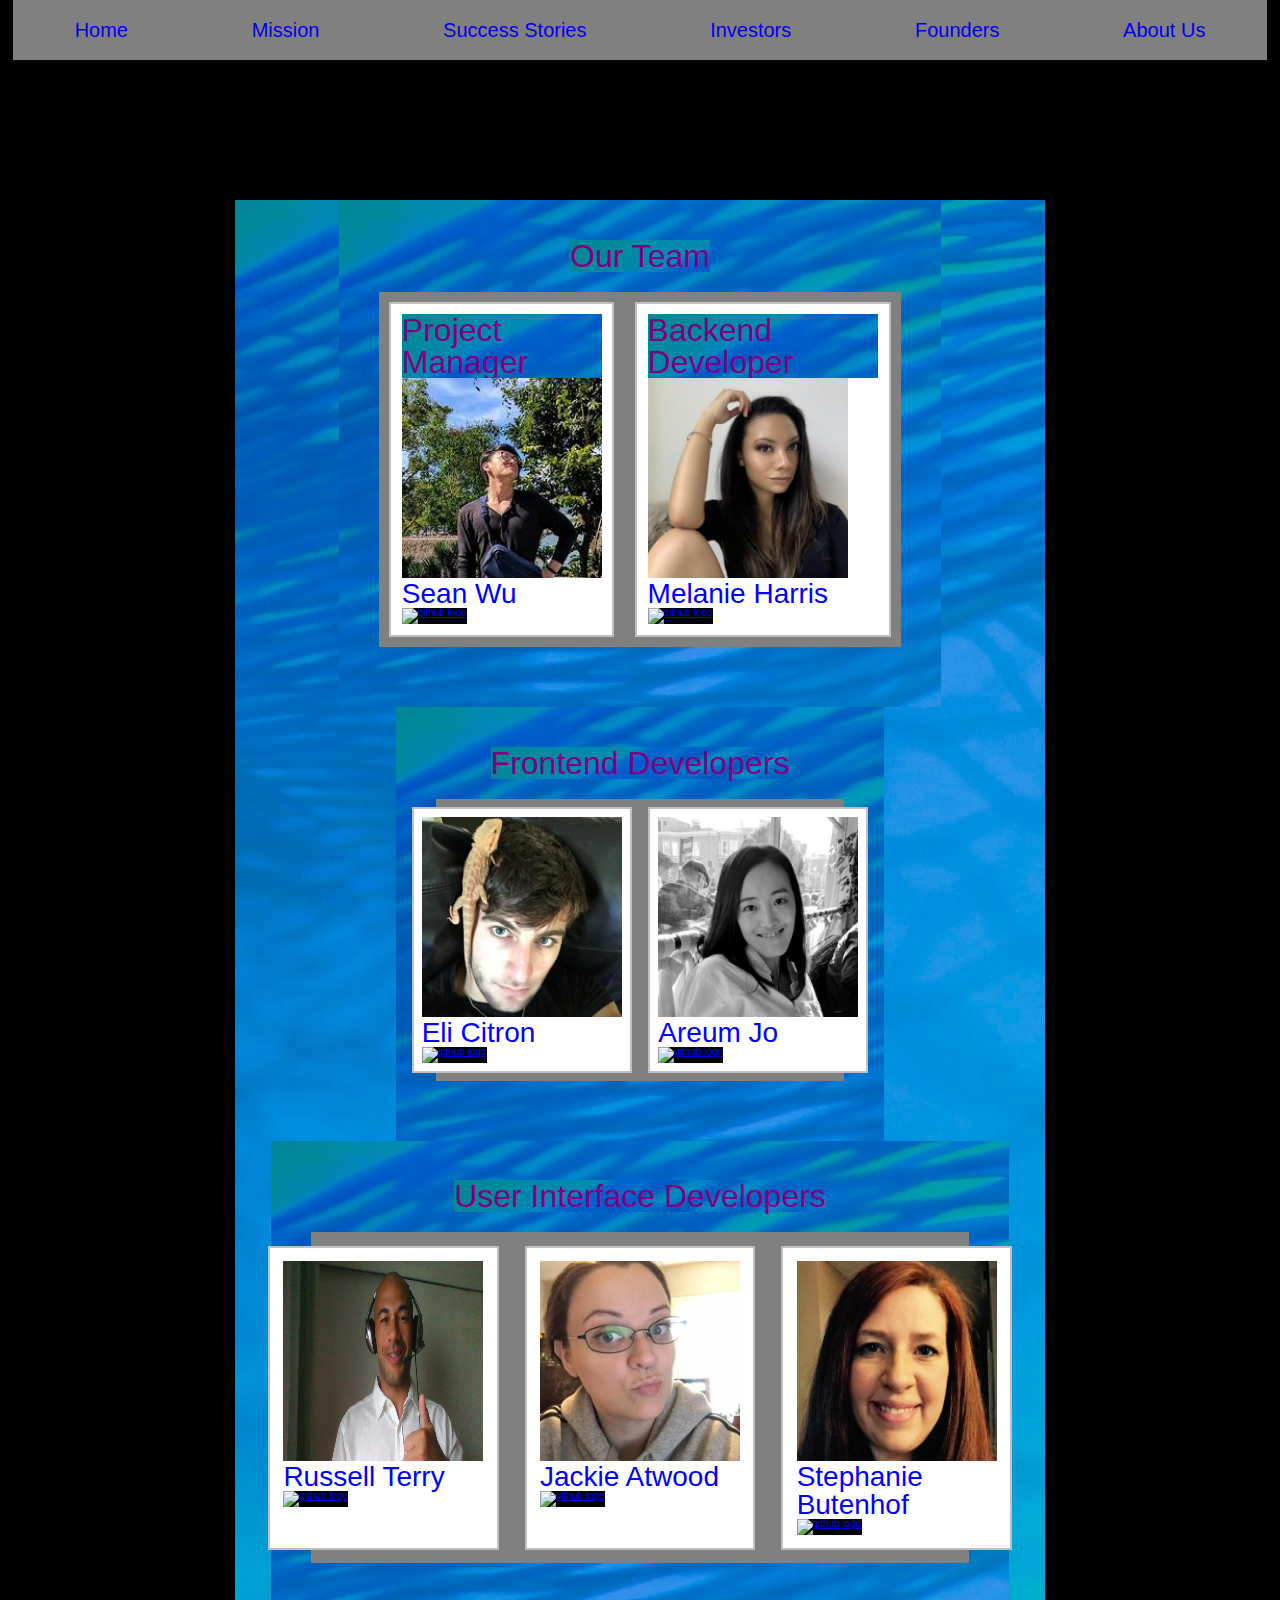
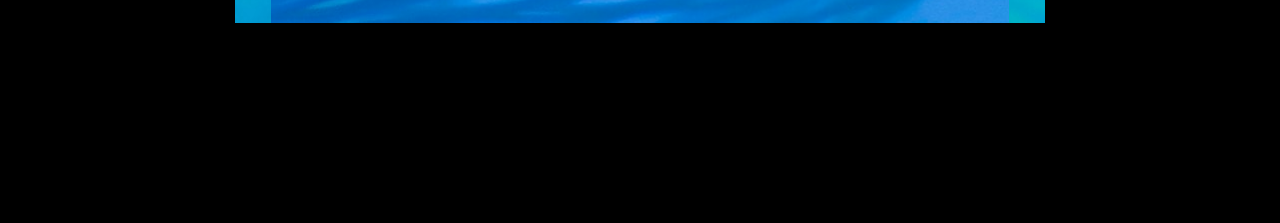
==== commit 4a622093: "about us, responsive" ====
--- a/about.html
+++ b/about.html
@@ -1,89 +1,84 @@
 <!DOCTYPE html>
+<head>
+  <title>About US</title>  
+  <link href="css/index.css" rel="stylesheet" />
+  <meta name="viewport" content="width=device-width, initial-scale=1.0" />
+</head>
+<body>
+    <div class="container top"></div>
+        <div class="nav-top">
+          <nav>
+            <a href="index.html">Home</a>
+            <a href="#OurVision">Mission</a>
+            <a href="#Success">Success Stories</a>
+            <a href="#Investors">Investors</a>
+            <a href="#Founders">Founders</a>
+            <a href="#About">About Us</a>
+          </nav>
+        </div>
+    </div>
+<div class="container">   
+    <section class="members">    
+            <div class="title">
+                    <h2>Our Team</h2>
+                <div class="pm">
+                    <div class="associate">
+                            <h2>Project Manager</h2>
+                            <img class= "Sean Wu" src= "img/images/sean.jpg" alt= "Sean Wu">
+                            <h3>Sean Wu</h3>
+                            <a href= "https://github.com/seanwu20"><img class= "githubLogo" src= "img/githublogo.png" alt= "github logo"></a>
+                    </div>
+                    <div class="associate">
+                        <h2>Backend Developer</h2>
+                        <img class= "Melanie Harris" src= "img/images/melanie.jpg" alt= "Melanie">
+                        <h3>Melanie Harris</h3>
+                        <a href= "https://github.com/Melanie-Harris"><img class= "githubLogo" src= "img/githublogo.png" alt= "github logo"></a>
+                    </div>
+                    </div>
+                </div>
+                
 
-<html lang ="en">
-    <head>
-        <meta charset="utf-8">
-        <meta name="viewport" content="width=device-width, initial-scale=1.0">
+                <div class="title">
+                    <h2>Frontend Developers</h2>
+                    <div class="front">
+                        <div class="associate">
+                            <img class= "Eli Citron" src= "img/images/eli.jpg" alt= "Melanie Harris">
+                            <h3>Eli Citron</h3>
+                            <a href= "https://github.com/Melanie-Harris"><img class= "githubLogo" src= "img/githublogo.png" alt= "github logo"></a>
+                        </div>
 
-        <title>SIXR VR Fundraising Platform</title>
-        
-        <link href="https://fonts.googleapis.com/css?family=Roboto|Roboto+Slab&display=swap" rel="stylesheet">
-        <link href="css/index.css" rel="stylesheet">
+                        <div class="associate">
+                            <img class= "Areum Jo" src= "img/images/areum.jpg" alt= "Areum Jo">
+                            <h3>Areum Jo</h3>
+                            <a href= "https://github.com/areumjos"><img class= "githubLogo" src= "img/githublogo.png" alt= "github logo"></a>
+                        </div>
+                    </div>
+                </div> 
 
-        <!--[if lt IE 9]>
-            <script src="https://cdnjs.cloudflare.com/ajax/libs/html5shiv/3.7.3/html5shiv.js"></script>
-        <![endif]-->
-    </head>
-
-    <body>
-        <div class="wrapper">
-            <header>
-                <nav>
-                    <a href="\index.html">Home</a>
-                </nav>
-            </header>
-
-            <main id="about-main">
-                <div id="one">
-                    <img class= "people" src= "img/AreumJo.PNG" alt= "Photo of Areum Jo">
-                    <div>
-                        <h2>Areum Jo</h2>
-                        <h3>Fantastic Front-End Architect</h3>
-                        <a href= "https://github.com/"><img class= "githubLogo" src= "img/github.png" alt= "github logo"></a>
+            <div class="title">
+                <h2>User Interface Developers</h2>
+                <div class="ui">   
+                    <div class="associate">
+                        <img class= "Russell Terry" src= "img/images/russ.jpg" alt= "Russell">
+                        <h3>Russell Terry</h3>
+                        <a href= "https://github.com/surfsol"><img class= "githubLogo" src= "img/githublogo.png" alt= "github logo"></a>
                     </div>
-                </div> <!--one closure-->
-
-                <div id="two">
-                    <img class= "people" src= "img/EliCitron.PNG" alt= "Photo of Eli Citron">
-                    <div>
-                        <h2>Eli Citron</h2>
-                        <h3>10 words or less</h3>
-                        <a href= "https://github.com/"><img class= "githubLogo" src= "img/github.png" alt= "github logo"></a>
+                    <div class="associate">
+                        <img class= "Jackie" src= "img/images/jackie.jpg" alt= "Jackie">
+                        <h3>Jackie Atwood</h3>
+                        <a href= "https://github.com/JaxAtwood"><img class= "githubLogo" src= "img/githublogo.png" alt= "github logo"></a>
+                        </div>
+                    <div class="associate">
+                        <img class= "Stephanie Butenhof" src= "img/images/stephanie buten.jpg" alt= "Stephanie">
+                        <h3>Stephanie Butenhof</h3>
+                        <a href= "https://github.com/SeeStephSay"><img class= "githubLogo" src= "img/githublogo.png" alt= "github logo"></a>
                     </div>
-                </div> <!--two closure-->
-
-                <div id="three">
-                    <img class= "people" src= "img/JackieAtwood.png" alt= "Photo of Jackie Atwood">
-                    <div>
-                        <h2>Jackie Atwood</h2>
-                        <h3>Senior UI Developer</h3>
-                        <a href= "https://github.com/"><img class= "githubLogo" src= "img/github.png" alt= "github logo"></a>
-                    </div>
-                </div> <!--three closure-->
-
-                <div id="four">
-                    <img class= "people" src= "img/MelanieHarris.png" alt= "Photo of Melanie Harris">
-                    <div>
-                        <h2>Melanie Harris</h2>
-                        <h3>Backend Architect Unicorn</h3>
-                        <a href= "https://github.com/"><img class= "githubLogo" src= "img/github.png" alt= "github logo"></a>
-                    </div>
-                </div> <!--four closure-->
-
-                <div id="five">
-                    <img class= "people" src= "img/RussTerry.png" alt= "Photo of Russ Terry">
-                    <div>
-                        <h2>Russ Terry</h2>
-                        <h3>UI Developer</h3>
-                        <a href= "https://github.com/"><img class= "githubLogo" src= "img/github.png" alt= "github logo"></a>
-                    </div>
-                </div> <!--five closure-->
-
-                <div id="six">
-                    <img class= "people" src= "img/StephanieButenhof.png" alt= "Photo of Stephanie Butenhof">
-                    <div>
-                        <h2>Stephanie Butenhof</h2>
-                        <h3>UI Developer</h3>
-                        <a href= "https://github.com/"><img class= "githubLogo" src= "img/github.png" alt= "github logo"></a>
-                    </div>
-                    </div> <!--six closure-->
-
-                    <!-- I would like to also make a special mention of our Project TL, Sean Wu! You're the best at User Experience! Thanks for helping this week! 8/28/2019 -->
+                </div>
+        </div>
+    </section>
+</div>
+</body>
 
 
-                <img class="melanie" />
-                <img class="jackie" />
-                <img class="russ" />
-            </main>
-        </div> <!--wrapper closure-->
-    </body>+   
+</html>--- a/css/index.css
+++ b/css/index.css
@@ -1,6 +1,7 @@
+/*parametric mix-in*/
 /* http://meyerweb.com/eric/tools/css/reset/ 
-    v2.0 | 20110126
-    License: none (public domain)
+   v2.0 | 20110126
+   License: none (public domain)
 */
 html,
 body,
@@ -119,7 +120,7 @@
 blockquote:after,
 q:before,
 q:after {
-  content: '';
+  content: "";
   content: none;
 }
 table {
@@ -128,195 +129,349 @@
 }
 * {
   box-sizing: border-box;
+  background-color: black;
 }
 html {
   font-size: 62.5%;
 }
 html,
 body {
-  font-family: 'Roboto', sans-serif;
-  color: #FBFCFF;
-}
-body {
-  background-color: #011638;
-}
-a {
-  color: #FBFCFF;
+  font-family: "Roboto", sans-serif;
 }
 h1,
 h2,
 h3,
 h4,
-h5,
-h6 {
-  font-family: 'Roboto Slab', serif;
-  color: #FBFCFF;
-}
-img {
+h5 {
+  font-family: "Russo One", sans-serif;
+}
+h2 {
+  font-size: 3.2rem;
+}
+h3 {
+  font-size: 2.8rem;
+}
+p {
+  font-size: 1.6rem;
+  line-height: 1.4;
+}
+.container {
+  max-width: 900px;
+  width: 100%;
+  margin: 0 auto;
+}
+/* Fixed Layout */
+.nav-top {
+  width: 98%;
+  margin: 0 auto;
+  padding: 0 1%;
+}
+.container top {
+  max-width: 800;
+  width: 100%;
+  margin: 0 auto;
+}
+.container top .nav-top {
+  max-width: 140rem;
+  width: 100%;
+  height: 4rem;
+  margin: 0 auto;
+  position: fixed;
+  z-index: 1;
+  top: 0;
+}
+@media (max-width: 500px) {
+  .container top .nav-top {
+    max-width: 50rem;
+  }
+}
+.container top .nav-top nav {
+  display: flex;
+  justify-content: space-around;
   max-width: 100%;
+}
+@media (max-width: 500px) {
+  .container top .nav-top nav {
+    width: 100%;
+  }
+}
+.container top .nav-top nav a {
+  font-size: 2rem;
+  margin: 20px;
+  text-decoration: none;
+}
+.header {
+  width: 100%;
+  padding: 0 1%;
+  height: 600px;
+  margin: 0 auto;
+  display: flex;
+  align-self: center;
+}
+@media (max-width: 500px) {
+  .header {
+    margin-bottom: 1rem;
+    text-align: center;
+  }
+}
+.header .image-header {
+  width: 80%;
   height: auto;
-}
-nav {
-  height: 10vh;
-  font-size: 1.9rem;
-  background-color: #011638;
+  background: red;
+  margin: 1% auto;
+}
+.header .image-header img {
+  width: 100%;
+  height: 100%;
+  margin: 1% auto;
+}
+.header .title-header {
+  width: 20%;
+  background: blue;
+  display: flex;
+  justify-content: center;
+  align-items: center;
+  flex-direction: column;
+}
+.header .title-header h2 {
+  max-width: 95%;
+  margin: 0 auto;
+  color: purple;
+  padding: 1rem;
+  background: blue;
+  font-size: 2rem;
+}
+.body-content,
+.body-content-a {
+  width: 95%;
+  height: 400px;
+  background: yellow;
+  border: 1px solid black;
+  margin: 10% auto;
+  display: flex;
+  justify-content: center;
+  text-align: center;
+}
+@media (max-width: 500px) {
+  .body-content,
+  .body-content-a {
+    flex-direction: column;
+    align-items: center;
+    width: 95%;
+    padding-top: 10%;
+  }
+}
+.body-content #OurVision,
+.body-content-a #OurVision,
+.body-content #Investors,
+.body-content-a #Investors {
+  width: 50%;
+  background: grey;
+  padding: 7.5%;
+  display: flex;
+  flex-direction: column;
+}
+@media (max-width: 500px) {
+  .body-content #OurVision,
+  .body-content-a #OurVision,
+  .body-content #Investors,
+  .body-content-a #Investors {
+    width: 100%;
+  }
+}
+.body-content #OurVision h3,
+.body-content-a #OurVision h3,
+.body-content #Investors h3,
+.body-content-a #Investors h3,
+.body-content #OurVision p,
+.body-content-a #OurVision p,
+.body-content #Investors p,
+.body-content-a #Investors p {
+  background: grey;
+}
+.body-content .image-body,
+.body-content-a .image-body {
+  width: 50%;
+  background: purple;
+}
+@media (max-width: 500px) {
+  .body-content .image-body,
+  .body-content-a .image-body {
+    width: 100%;
+  }
+}
+.body-content .image-body img,
+.body-content-a .image-body img {
+  width: 100%;
+  height: 100%;
+  margin: auto;
+}
+.body-content-rev {
+  width: 95%;
+  height: 400px;
+  background: yellow;
+  border: 1px solid black;
+  margin: 10% auto;
+  flex-direction: row-reverse;
+  display: flex;
+  justify-content: center;
+  text-align: center;
+}
+@media (max-width: 500px) {
+  .body-content-rev {
+    flex-direction: column;
+    align-items: center;
+    width: 95%;
+  }
+}
+.body-content-rev #Success,
+.body-content-rev #Founders {
+  width: 50%;
+  background: grey;
+  padding: 7.5%;
+}
+@media (max-width: 500px) {
+  .body-content-rev #Success,
+  .body-content-rev #Founders {
+    width: 100%;
+  }
+}
+.body-content-rev #Success h3,
+.body-content-rev #Founders h3,
+.body-content-rev #Success p,
+.body-content-rev #Founders p {
+  background: grey;
+}
+.body-content-rev .image-body {
+  width: 50%;
+  background: purple;
+}
+@media (max-width: 500px) {
+  .body-content-rev .image-body {
+    width: 100%;
+  }
+}
+.body-content-rev .image-body img {
+  width: 100%;
+  height: 100%;
+  margin: auto;
+}
+footer {
+  width: 95%;
+  height: 400px;
+  display: flex;
+  justify-content: center;
+  align-items: center;
+  flex-direction: column;
+  background: white;
+}
+@media (max-width: 500px) {
+  footer {
+    width: 95%;
+    text-align: center;
+    margin: 0 auto;
+  }
+}
+footer h2,
+footer email,
+footer address,
+footer phone {
+  font-size: 2rem;
+  background: white;
+}
+.nav-top {
+  width: 100%;
+  height: 4rem;
+  position: fixed;
+  z-index: 1;
+  top: 0;
+}
+.nav-top .nav-top {
+  width: 98%;
+  margin: 0 auto;
+  padding: 0 1%;
+}
+.nav-top nav {
   display: flex;
   justify-content: space-around;
+  background: grey;
+}
+.nav-top nav a {
+  font-size: 2rem;
+  margin: 2rem;
+  text-decoration: slateblue;
+  background: grey;
+}
+.members {
+  background-image: url(../img/images/pwall.jpg);
+  background-color: transparent;
+  width: 90%;
+  margin: 20rem auto;
+  padding: 0 1%;
+  display: flex;
+  justify-content: center;
   align-items: center;
-  border: 1px solid #FBFCFF;
-  position: fixed;
-  top: 0;
-  width: 100%;
-}
-nav a {
-  text-decoration: none;
-}
-nav a:hover {
-  background-color: #40367C;
-  color: #FBFCFF;
-}
-@media (max-width: 500px) {
-  nav {
+  flex-direction: column;
+}
+.members .title {
+  display: flex;
+  justify-content: center;
+  align-items: center;
+  flex-direction: column;
+  background-image: url(../img/images/pwall.jpg);
+  padding: 5%;
+}
+.members .title h2 {
+  background-image: url(../img/images/pwall.jpg);
+  color: purple;
+}
+.members .title .pm,
+.members .title .front,
+.members .title .back,
+.members .title .ui {
+  width: 100%;
+  display: flex;
+  justify-content: center;
+  align-items: space-around;
+  flex-direction: row;
+  background: grey;
+  margin: 2rem auto;
+}
+@media (max-width: 500px) {
+  .members .title .pm,
+  .members .title .front,
+  .members .title .back,
+  .members .title .ui {
+    width: 95%;
     flex-direction: column;
-    flex-wrap: nowrap;
-  }
-}
-footer {
-  height: 10vh;
-  width: 100%;
-  font-size: 1.5rem;
-  background-color: #011638;
-  display: flex;
-  justify-content: space-around;
-  align-items: center;
-  border: 1px solid #FBFCFF;
-}
-main {
-  display: flex;
-  flex-direction: column;
-  width: 100%;
-}
-main .splash-img {
-  height: 100%;
-  width: 100%;
-}
-main #about-main {
-  width: 100%;
-}
-main #one,
-main #two,
-main #three,
-main #four,
-main #five,
-main #six {
-  border: 1px solid red;
-  height: 30vh;
-  display: flex;
-  flex-direction: row;
-  justify-content: center;
-  margin: 20px;
-}
-main #one div,
-main #two div,
-main #three div,
-main #four div,
-main #five div,
-main #six div {
-  border: 1px dashed green;
-  text-align: center;
-  margin: 20px 50px;
-}
-main #one div h2,
-main #two div h2,
-main #three div h2,
-main #four div h2,
-main #five div h2,
-main #six div h2 {
-  padding: 15px;
-}
-main #one div h3,
-main #two div h3,
-main #three div h3,
-main #four div h3,
-main #five div h3,
-main #six div h3 {
-  padding-bottom: 10px;
-}
-main #one {
-  margin-top: 20vh;
-}
-main .people {
-  border: 2px solid #FBFCFF;
-  width: 15vw;
-  border-radius: 20%;
-}
-main .section-box {
-  height: 100vh;
-  font-size: 1.6rem;
-  text-align: center;
-  border: 1px solid #FBFCFF;
-  display: flex;
-  justify-content: center;
-  align-items: center;
-}
-main .spacing {
-  margin: 50px;
-}
-main h2 {
-  font-size: 1.8rem;
-  padding-bottom: 40px;
-}
-main .about {
-  flex-direction: column;
-}
-main .about img {
-  border: 1px solid #FBFCFF;
-  max-width: 70vh;
-  max-height: 70vh;
-  border-radius: 10%;
-  margin-top: 25px;
-}
-main .about p {
-  line-height: 1.2;
-  padding: 0 100px;
-}
-main div .card {
-  /* Add shadows to create the "card" effect */
-  width: 20%;
-  margin: 110px 50px 50px 50px;
-  border: 1px solid #FBFCFF;
-  border-radius: 5px;
-}
-main .success-stories {
-  flex-direction: column;
-}
-main .investor img {
-  height: 60vh;
-  width: 80vh;
-  border: 1px solid #FBFCFF;
-  border-radius: 20%;
-  margin: 0 100px 0 0;
-}
-main .founder {
-  flex-direction: row-reverse;
-}
-main .founder .founder-img {
-  height: 60vh;
-  width: 80vh;
-  border: 1px solid #FBFCFF;
-  border-radius: 20%;
-  margin: 0 0 0 0;
-}
-main button {
-  color: #FBFCFF;
-  background-color: #40367C;
-  height: 10vh;
-  font-size: 1.6rem;
-  padding: 10px;
-  margin: 50px;
-  border-radius: 10px;
-}
-main button:hover {
-  background-color: #49C1A7;
-  color: #FBFCFF;
-}
+    justify-content: center;
+    align-items: center;
+  }
+}
+.members .title .pm .associate,
+.members .title .front .associate,
+.members .title .back .associate,
+.members .title .ui .associate {
+  background: white;
+  color: blue;
+  margin: 2%;
+  padding: 2%;
+  border: 2px solid silver;
+}
+.members .title .pm .associate img,
+.members .title .front .associate img,
+.members .title .back .associate img,
+.members .title .ui .associate img {
+  width: 20rem;
+  height: 20rem;
+}
+.members .title .pm .associate h3,
+.members .title .front .associate h3,
+.members .title .back .associate h3,
+.members .title .ui .associate h3,
+.members .title .pm .associate a,
+.members .title .front .associate a,
+.members .title .back .associate a,
+.members .title .ui .associate a {
+  background: white;
+}
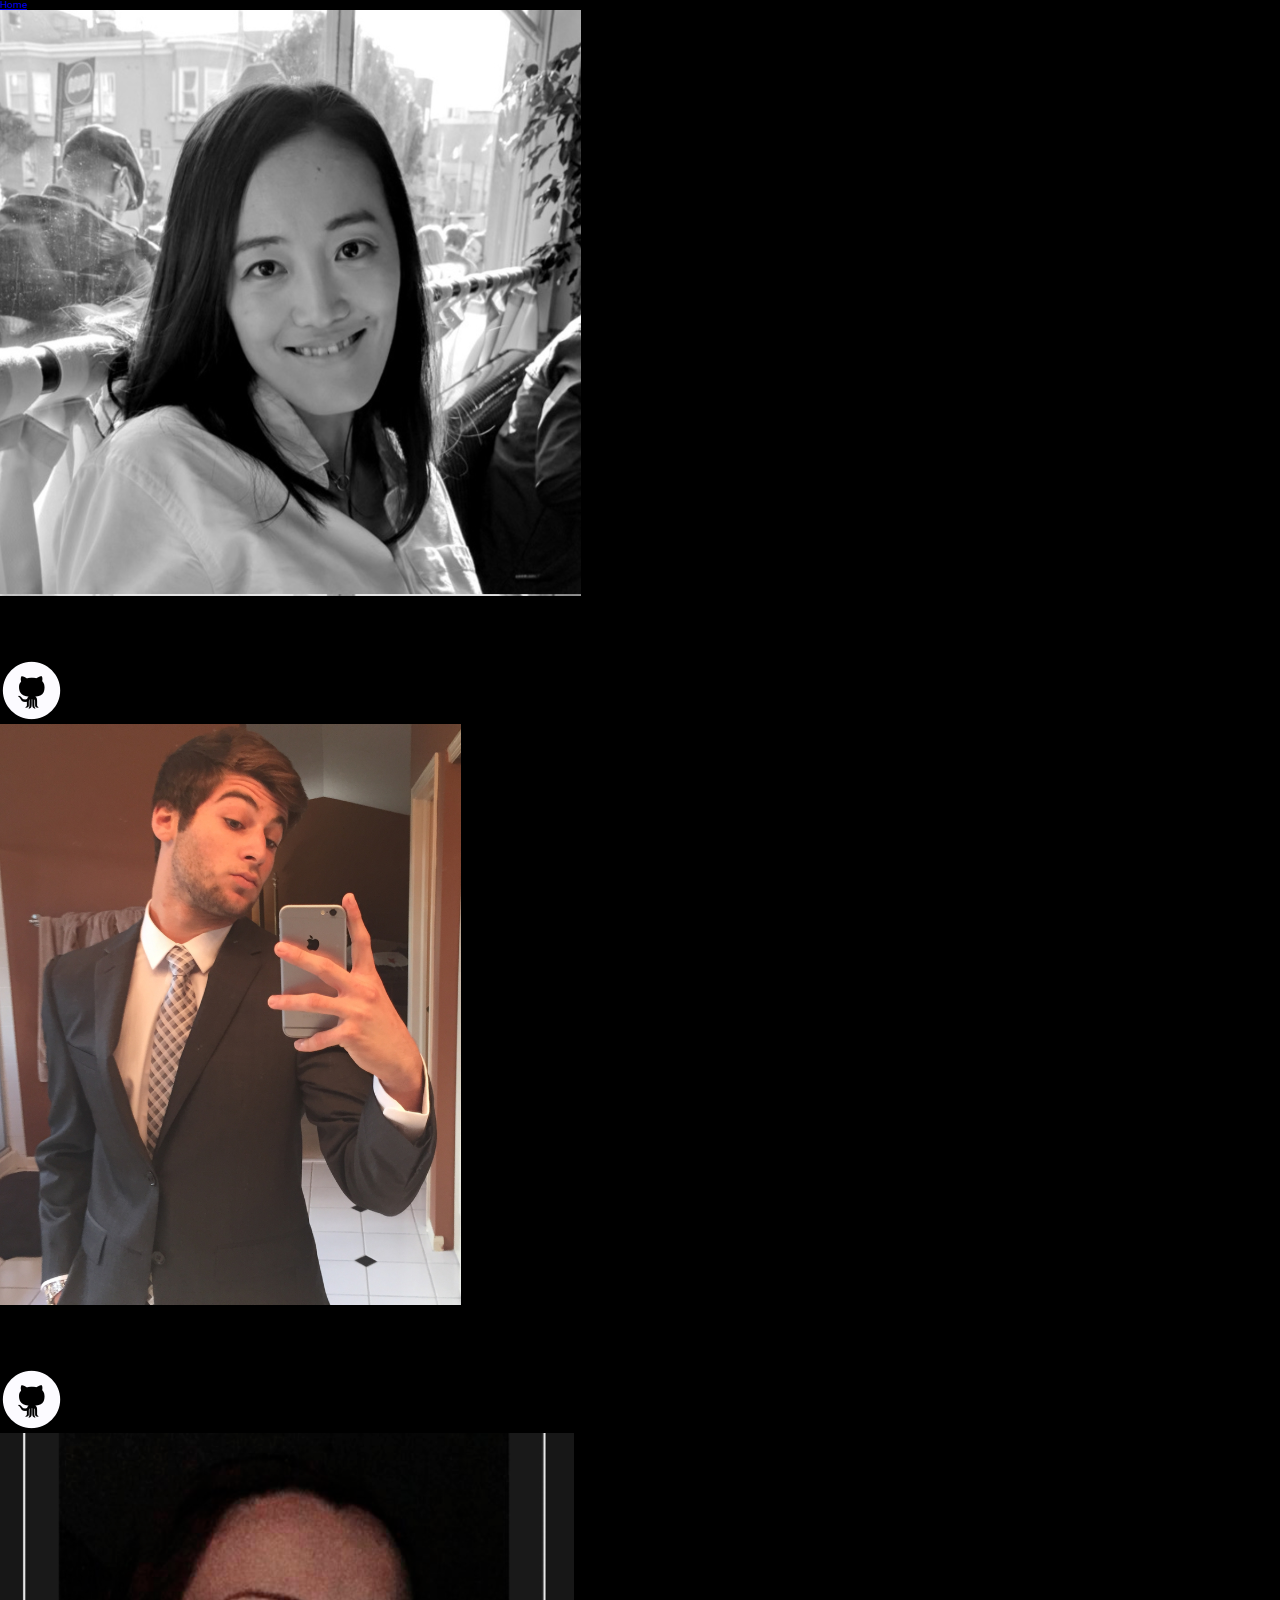
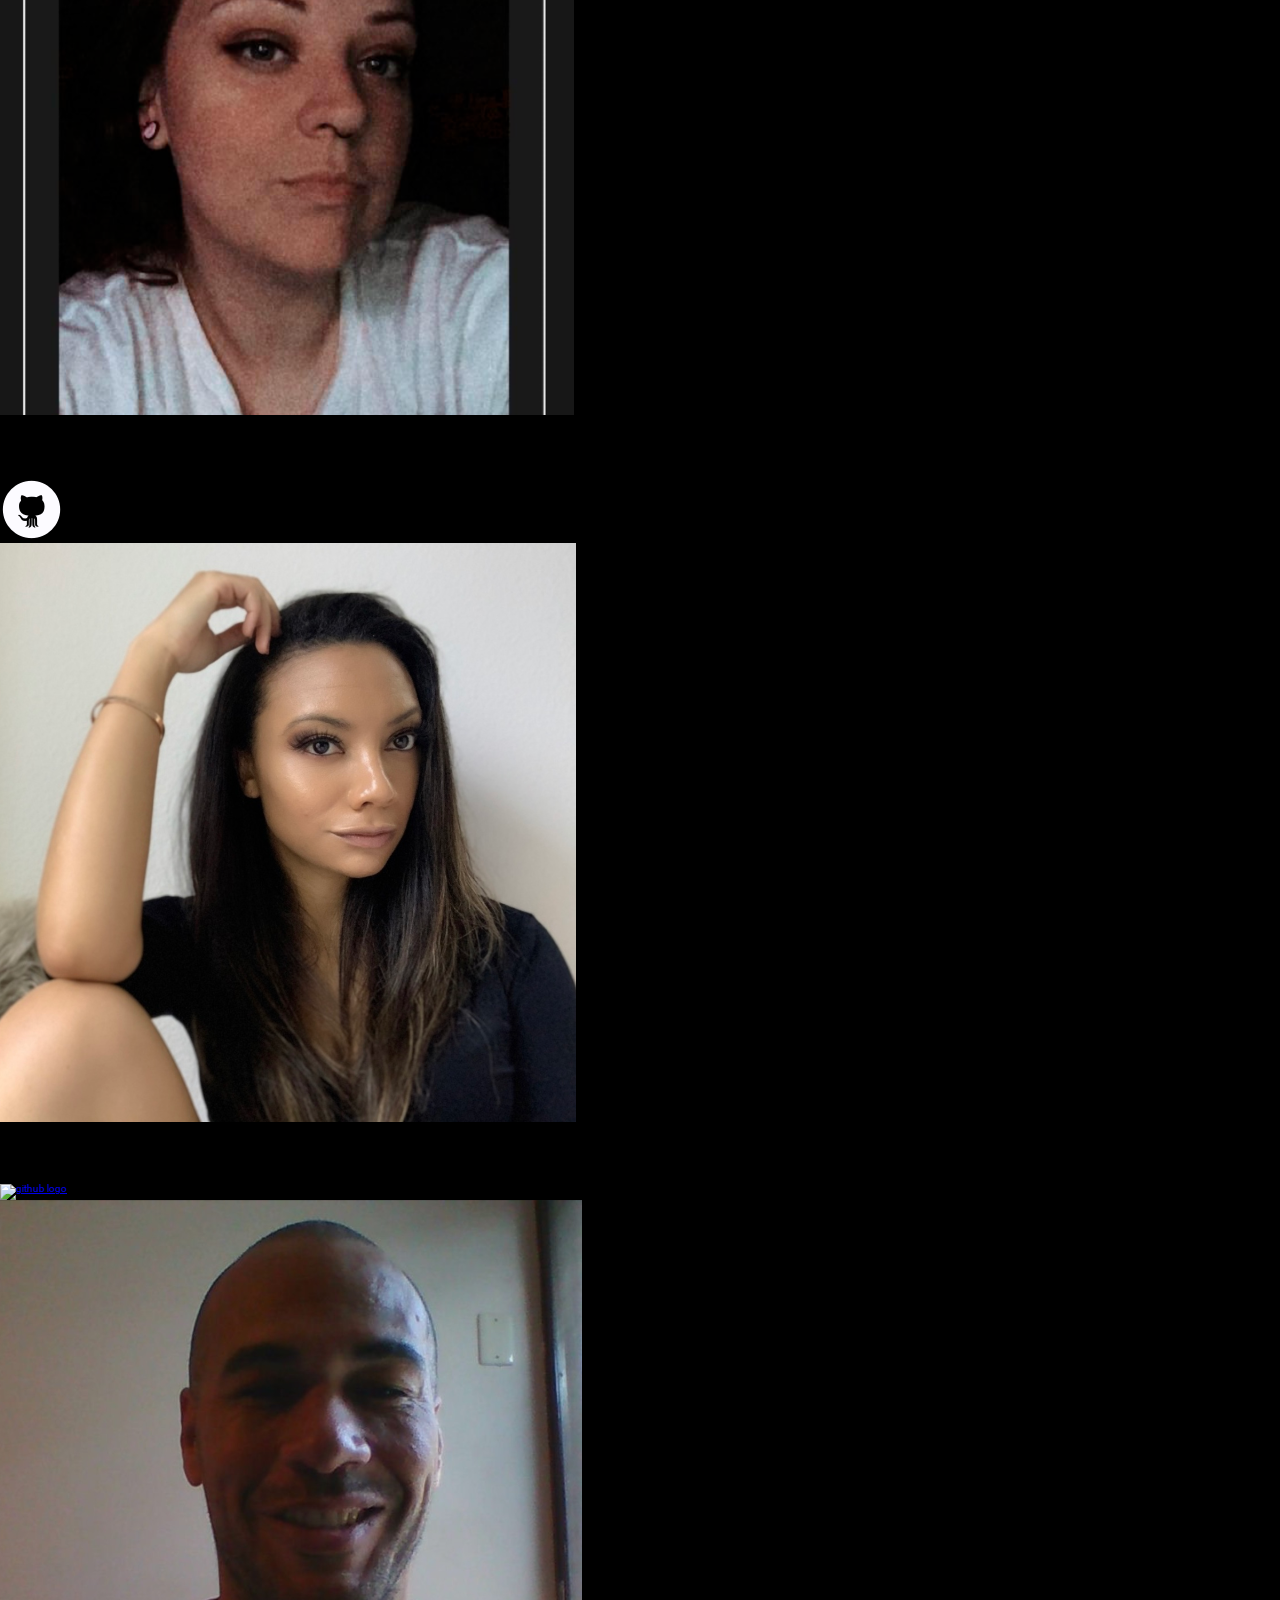
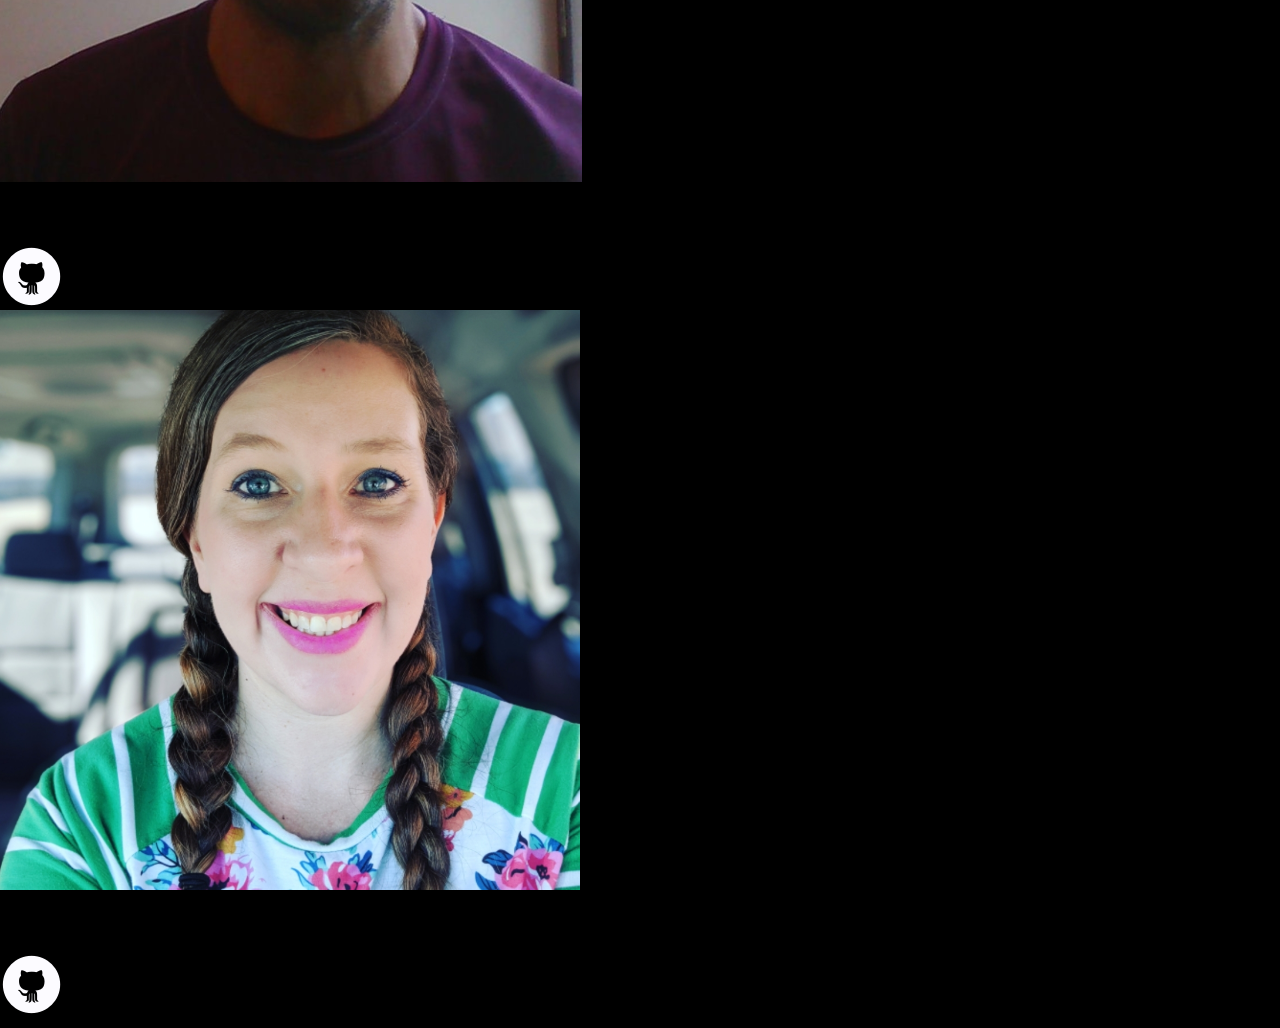
==== commit 9389e677: "Still workin on lining up About page." ====
--- a/about.html
+++ b/about.html
@@ -1,84 +1,89 @@
 <!DOCTYPE html>
-<head>
-  <title>About US</title>  
-  <link href="css/index.css" rel="stylesheet" />
-  <meta name="viewport" content="width=device-width, initial-scale=1.0" />
-</head>
-<body>
-    <div class="container top"></div>
-        <div class="nav-top">
-          <nav>
-            <a href="index.html">Home</a>
-            <a href="#OurVision">Mission</a>
-            <a href="#Success">Success Stories</a>
-            <a href="#Investors">Investors</a>
-            <a href="#Founders">Founders</a>
-            <a href="#About">About Us</a>
-          </nav>
-        </div>
-    </div>
-<div class="container">   
-    <section class="members">    
-            <div class="title">
-                    <h2>Our Team</h2>
-                <div class="pm">
-                    <div class="associate">
-                            <h2>Project Manager</h2>
-                            <img class= "Sean Wu" src= "img/images/sean.jpg" alt= "Sean Wu">
-                            <h3>Sean Wu</h3>
-                            <a href= "https://github.com/seanwu20"><img class= "githubLogo" src= "img/githublogo.png" alt= "github logo"></a>
+
+<html lang ="en">
+    <head>
+        <meta charset="utf-8">
+        <meta name="viewport" content="width=device-width, initial-scale=1.0">
+
+        <title>SIXR VR Fundraising Platform</title>
+        
+        <link href="https://fonts.googleapis.com/css?family=Roboto|Roboto+Slab&display=swap" rel="stylesheet">
+        <link href="css/index.css" rel="stylesheet">
+
+        <!--[if lt IE 9]>
+            <script src="https://cdnjs.cloudflare.com/ajax/libs/html5shiv/3.7.3/html5shiv.js"></script>
+        <![endif]-->
+    </head>
+
+    <body>
+        <div class="wrapper">
+            <header>
+                <nav>
+                    <a href="\index.html">Home</a>
+                </nav>
+            </header>
+
+            <main id="about-main">
+                <div id="one">
+                    <img class= "people" src= "img/AreumJo.PNG" alt= "Photo of Areum Jo">
+                    <div>
+                        <h2>Areum Jo</h2>
+                        <h3>Fantastic Front-End Architect</h3>
+                        <a href= "https://github.com/areumjo"><img class= "githubLogo" src= "img/github.png" alt= "github logo"></a>
                     </div>
-                    <div class="associate">
-                        <h2>Backend Developer</h2>
-                        <img class= "Melanie Harris" src= "img/images/melanie.jpg" alt= "Melanie">
-                        <h3>Melanie Harris</h3>
-                        <a href= "https://github.com/Melanie-Harris"><img class= "githubLogo" src= "img/githublogo.png" alt= "github logo"></a>
+                </div> <!--one closure-->
+
+                <div id="two">
+                    <img class= "people" src= "img/EliCitron.PNG" alt= "Photo of Eli Citron">
+                    <div>
+                        <h2>Eli Citron</h2>
+                        <h3>10 words or less</h3>
+                        <a href= "https://github.com/"><img class= "githubLogo" src= "img/github.png" alt= "github logo"></a>
                     </div>
+                </div> <!--two closure-->
+
+                <div id="three">
+                    <img class= "people" src= "img/JackieAtwood.png" alt= "Photo of Jackie Atwood">
+                    <div>
+                        <h2>Jackie Atwood</h2>
+                        <h3>Senior UI Developer</h3>
+                        <a href= "https://github.com/"><img class= "githubLogo" src= "img/github.png" alt= "github logo"></a>
                     </div>
-                </div>
-                
+                </div> <!--three closure-->
 
-                <div class="title">
-                    <h2>Frontend Developers</h2>
-                    <div class="front">
-                        <div class="associate">
-                            <img class= "Eli Citron" src= "img/images/eli.jpg" alt= "Melanie Harris">
-                            <h3>Eli Citron</h3>
-                            <a href= "https://github.com/Melanie-Harris"><img class= "githubLogo" src= "img/githublogo.png" alt= "github logo"></a>
-                        </div>
+                <div id="four">
+                    <img class= "people" src= "img/MelanieHarris.png" alt= "Photo of Melanie Harris">
+                    <div>
+                        <h2>Melanie Harris</h2>
+                        <h3>SuperShero Backend Architect</h3>
+                        <a href= "https://github.com/"><img class= "githubLogo" src= "https://github.com/Melanie-Harris" alt= "github logo"></a>
+                    </div>
+                </div> <!--four closure-->
 
-                        <div class="associate">
-                            <img class= "Areum Jo" src= "img/images/areum.jpg" alt= "Areum Jo">
-                            <h3>Areum Jo</h3>
-                            <a href= "https://github.com/areumjos"><img class= "githubLogo" src= "img/githublogo.png" alt= "github logo"></a>
-                        </div>
+                <div id="five">
+                    <img class= "people" src= "img/RussTerry.png" alt= "Photo of Russ Terry">
+                    <div>
+                        <h2>Russ Terry</h2>
+                        <h3>UI Developer</h3>
+                        <a href= "https://github.com/"><img class= "githubLogo" src= "img/github.png" alt= "github logo"></a>
                     </div>
-                </div> 
+                </div> <!--five closure-->
 
-            <div class="title">
-                <h2>User Interface Developers</h2>
-                <div class="ui">   
-                    <div class="associate">
-                        <img class= "Russell Terry" src= "img/images/russ.jpg" alt= "Russell">
-                        <h3>Russell Terry</h3>
-                        <a href= "https://github.com/surfsol"><img class= "githubLogo" src= "img/githublogo.png" alt= "github logo"></a>
+                <div id="six">
+                    <img class= "people" src= "img/StephanieButenhof.png" alt= "Photo of Stephanie Butenhof">
+                    <div>
+                        <h2>Stephanie Butenhof</h2>
+                        <h3>UI Developer</h3>
+                        <a href= "https://github.com/"><img class= "githubLogo" src= "img/github.png" alt= "github logo"></a>
                     </div>
-                    <div class="associate">
-                        <img class= "Jackie" src= "img/images/jackie.jpg" alt= "Jackie">
-                        <h3>Jackie Atwood</h3>
-                        <a href= "https://github.com/JaxAtwood"><img class= "githubLogo" src= "img/githublogo.png" alt= "github logo"></a>
-                        </div>
-                    <div class="associate">
-                        <img class= "Stephanie Butenhof" src= "img/images/stephanie buten.jpg" alt= "Stephanie">
-                        <h3>Stephanie Butenhof</h3>
-                        <a href= "https://github.com/SeeStephSay"><img class= "githubLogo" src= "img/githublogo.png" alt= "github logo"></a>
-                    </div>
-                </div>
-        </div>
-    </section>
-</div>
-</body>
+                    </div> <!--six closure-->
+
+                    <!-- I would like to also make a special mention of our Project TL, Sean Wu! You're the best at User Experience! Thanks for helping this week! 8/28/2019 -->
 
 
-   
-</html>+                <img class="melanie" />
+                <img class="jackie" />
+                <img class="russ" />
+            </main>
+        </div> <!--wrapper closure-->
+    </body>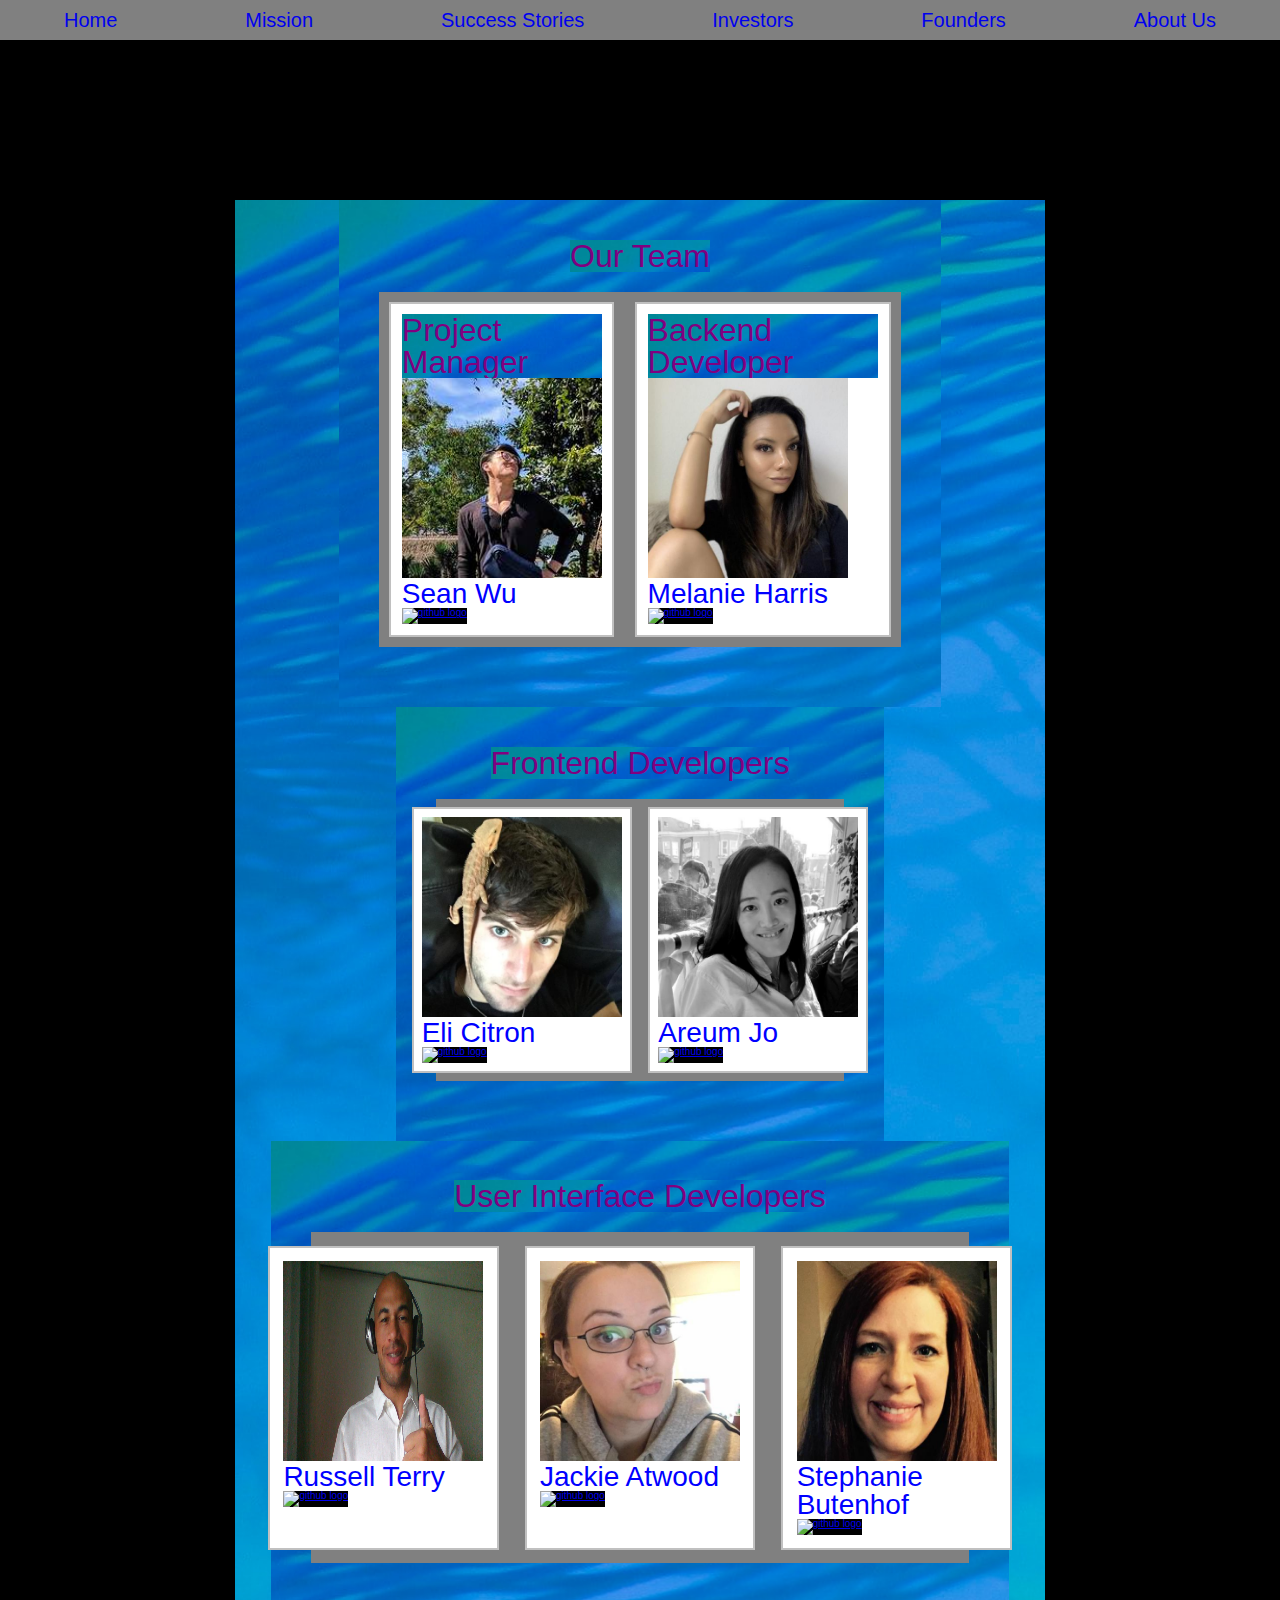
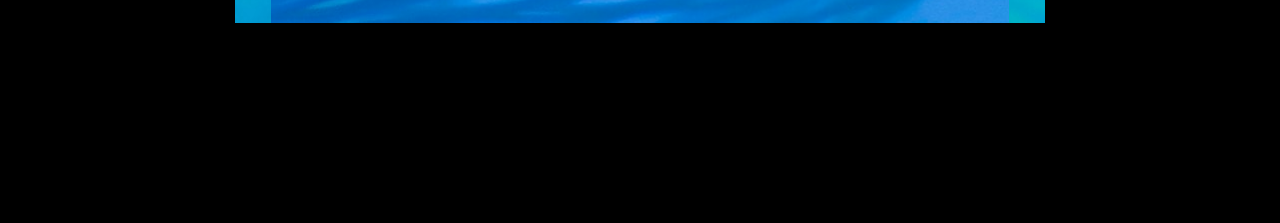
==== commit 54c49e8d: "adjust img and nav" ====
--- a/about.html
+++ b/about.html
@@ -1,89 +1,82 @@
 <!DOCTYPE html>
+<head>
+  <title>About US</title>  
+  <link href="css/index.css" rel="stylesheet" />
+  <meta name="viewport" content="width=device-width, initial-scale=1.0" />
+</head>
+<body>
+    <nav>
+        <div class="nav-top">
+          <a href="index.html">Home</a>
+          <a href="#OurVision">Mission</a>
+          <a href="#Success">Success Stories</a>
+          <a href="#Investors">Investors</a>
+          <a href="#Founders">Founders</a>
+          <a href="about.html">About Us</a>
+        </div>
+      </nav>
+<div class="container">   
+    <section class="members">    
+            <div class="title">
+                    <h2>Our Team</h2>
+                <div class="pm">
+                    <div class="associate">
+                            <h2>Project Manager</h2>
+                            <img class= "Sean Wu" src= "img/images/sean.jpg" alt= "Sean Wu">
+                            <h3>Sean Wu</h3>
+                            <a href= "https://github.com/seanwu20"><img class= "githubLogo" src= "img/githublogo.png" alt= "github logo"></a>
+                    </div>
+                    <div class="associate">
+                        <h2>Backend Developer</h2>
+                        <img class= "Melanie Harris" src= "img/images/melanie.jpg" alt= "Melanie">
+                        <h3>Melanie Harris</h3>
+                        <a href= "https://github.com/Melanie-Harris"><img class= "githubLogo" src= "img/githublogo.png" alt= "github logo"></a>
+                    </div>
+                    </div>
+                </div>
+                
 
-<html lang ="en">
-    <head>
-        <meta charset="utf-8">
-        <meta name="viewport" content="width=device-width, initial-scale=1.0">
+                <div class="title">
+                    <h2>Frontend Developers</h2>
+                    <div class="front">
+                        <div class="associate">
+                            <img class= "Eli Citron" src= "img/images/eli.jpg" alt= "Melanie Harris">
+                            <h3>Eli Citron</h3>
+                            <a href= "https://github.com/Melanie-Harris"><img class= "githubLogo" src= "img/githublogo.png" alt= "github logo"></a>
+                        </div>
 
-        <title>SIXR VR Fundraising Platform</title>
-        
-        <link href="https://fonts.googleapis.com/css?family=Roboto|Roboto+Slab&display=swap" rel="stylesheet">
-        <link href="css/index.css" rel="stylesheet">
+                        <div class="associate">
+                            <img class= "Areum Jo" src= "img/images/areum.jpg" alt= "Areum Jo">
+                            <h3>Areum Jo</h3>
+                            <a href= "https://github.com/areumjos"><img class= "githubLogo" src= "img/githublogo.png" alt= "github logo"></a>
+                        </div>
+                    </div>
+                </div> 
 
-        <!--[if lt IE 9]>
-            <script src="https://cdnjs.cloudflare.com/ajax/libs/html5shiv/3.7.3/html5shiv.js"></script>
-        <![endif]-->
-    </head>
-
-    <body>
-        <div class="wrapper">
-            <header>
-                <nav>
-                    <a href="\index.html">Home</a>
-                </nav>
-            </header>
-
-            <main id="about-main">
-                <div id="one">
-                    <img class= "people" src= "img/AreumJo.PNG" alt= "Photo of Areum Jo">
-                    <div>
-                        <h2>Areum Jo</h2>
-                        <h3>Fantastic Front-End Architect</h3>
-                        <a href= "https://github.com/areumjo"><img class= "githubLogo" src= "img/github.png" alt= "github logo"></a>
+            <div class="title">
+                <h2>User Interface Developers</h2>
+                <div class="ui">   
+                    <div class="associate">
+                        <img class= "Russell Terry" src= "img/images/russ.jpg" alt= "Russell">
+                        <h3>Russell Terry</h3>
+                        <a href= "https://github.com/surfsol"><img class= "githubLogo" src= "img/githublogo.png" alt= "github logo"></a>
                     </div>
-                </div> <!--one closure-->
-
-                <div id="two">
-                    <img class= "people" src= "img/EliCitron.PNG" alt= "Photo of Eli Citron">
-                    <div>
-                        <h2>Eli Citron</h2>
-                        <h3>10 words or less</h3>
-                        <a href= "https://github.com/"><img class= "githubLogo" src= "img/github.png" alt= "github logo"></a>
+                    <div class="associate">
+                        <img class= "Jackie" src= "img/images/jackie.jpg" alt= "Jackie">
+                        <h3>Jackie Atwood</h3>
+                        <a href= "https://github.com/JaxAtwood"><img class= "githubLogo" src= "img/githublogo.png" alt= "github logo"></a>
+                        </div>
+                    <div class="associate">
+                        <img class= "Stephanie Butenhof" src= "img/images/stephanie buten.jpg" alt= "Stephanie">
+                        <h3>Stephanie Butenhof</h3>
+                        <a href= "https://github.com/SeeStephSay"><img class= "githubLogo" src= "img/githublogo.png" alt= "github logo"></a>
                     </div>
-                </div> <!--two closure-->
-
-                <div id="three">
-                    <img class= "people" src= "img/JackieAtwood.png" alt= "Photo of Jackie Atwood">
-                    <div>
-                        <h2>Jackie Atwood</h2>
-                        <h3>Senior UI Developer</h3>
-                        <a href= "https://github.com/"><img class= "githubLogo" src= "img/github.png" alt= "github logo"></a>
-                    </div>
-                </div> <!--three closure-->
-
-                <div id="four">
-                    <img class= "people" src= "img/MelanieHarris.png" alt= "Photo of Melanie Harris">
-                    <div>
-                        <h2>Melanie Harris</h2>
-                        <h3>SuperShero Backend Architect</h3>
-                        <a href= "https://github.com/"><img class= "githubLogo" src= "https://github.com/Melanie-Harris" alt= "github logo"></a>
-                    </div>
-                </div> <!--four closure-->
-
-                <div id="five">
-                    <img class= "people" src= "img/RussTerry.png" alt= "Photo of Russ Terry">
-                    <div>
-                        <h2>Russ Terry</h2>
-                        <h3>UI Developer</h3>
-                        <a href= "https://github.com/"><img class= "githubLogo" src= "img/github.png" alt= "github logo"></a>
-                    </div>
-                </div> <!--five closure-->
-
-                <div id="six">
-                    <img class= "people" src= "img/StephanieButenhof.png" alt= "Photo of Stephanie Butenhof">
-                    <div>
-                        <h2>Stephanie Butenhof</h2>
-                        <h3>UI Developer</h3>
-                        <a href= "https://github.com/"><img class= "githubLogo" src= "img/github.png" alt= "github logo"></a>
-                    </div>
-                    </div> <!--six closure-->
-
-                    <!-- I would like to also make a special mention of our Project TL, Sean Wu! You're the best at User Experience! Thanks for helping this week! 8/28/2019 -->
+                </div>
+        </div>
+    </section>
+</div>
+</body>
 
 
-                <img class="melanie" />
-                <img class="jackie" />
-                <img class="russ" />
-            </main>
-        </div> <!--wrapper closure-->
-    </body>+   
+</html>--- a/css/index.css
+++ b/css/index.css
@@ -130,6 +130,8 @@
 * {
   box-sizing: border-box;
   background-color: black;
+  padding: 0;
+  margin: 0;
 }
 html {
   font-size: 62.5%;
@@ -160,87 +162,125 @@
   width: 100%;
   margin: 0 auto;
 }
-/* Fixed Layout */
+/* Fixed Layout 
 .nav-top {
-  width: 98%;
+  width: 100%; //from 98
   margin: 0 auto;
-  padding: 0 1%;
-}
-.container top {
-  max-width: 800;
+  padding: 0;  //0  1%
+ 
+  @media @phone{
+      max-width: 100%;
+      padding: 0;
+  }
+} 
+.top {
+  max-width: 100%;
   width: 100%;
   margin: 0 auto;
-}
-.container top .nav-top {
-  max-width: 140rem;
-  width: 100%;
+*/
+.nav-top {
+  max-width: 100%;
+  width: 100%;
+  padding: 0;
   height: 4rem;
   margin: 0 auto;
   position: fixed;
   z-index: 1;
   top: 0;
-}
-@media (max-width: 500px) {
-  .container top .nav-top {
-    max-width: 50rem;
-  }
-}
-.container top .nav-top nav {
-  display: flex;
+  display: flex;
+  align-items: center;
   justify-content: space-around;
-  max-width: 100%;
-}
-@media (max-width: 500px) {
-  .container top .nav-top nav {
-    width: 100%;
-  }
-}
-.container top .nav-top nav a {
+  background: grey;
+}
+@media (max-width: 500px) {
+  .nav-top {
+    max-width: 100%;
+    padding: 0;
+    flex-wrap: wrap;
+    justify-content: center;
+  }
+}
+.nav-top a {
   font-size: 2rem;
-  margin: 20px;
   text-decoration: none;
-}
+  background: grey;
+}
+@media (max-width: 500px) {
+  .nav-top a {
+    width: 50%;
+    text-align: center;
+  }
+}
+.header {
+  margin: 0%;
+  padding: 0%;
+  height: 60rem;
+}
+.header .title-header {
+  position: relative;
+  display: flex;
+  flex-direction: column;
+  justify-content: center;
+  align-items: center;
+  background: url(../img/images/giu-vicente-FMArg2k3qOU-unsplash.jpg) no-repeat center center fixed;
+  background-size: cover;
+  height: 90vh;
+}
+.header .title-header h2 {
+  max-width: 95%;
+  margin-left: 100rem;
+  color: purple;
+  padding: 1rem;
+  background: transparent;
+  font-size: 4rem;
+}
+/*
 .header {
   width: 100%;
   padding: 0 1%;
   height: 600px;
-  margin: 0 auto;
+  margin: 0 auto; //center
   display: flex;
   align-self: center;
-}
-@media (max-width: 500px) {
-  .header {
+  //flex: 0 0 auto;
+
+  @media @phone {
     margin-bottom: 1rem;
     text-align: center;
   }
-}
-.header .image-header {
-  width: 80%;
-  height: auto;
-  background: red;
-  margin: 1% auto;
-}
-.header .image-header img {
-  width: 100%;
-  height: 100%;
-  margin: 1% auto;
-}
-.header .title-header {
-  width: 20%;
-  background: blue;
-  display: flex;
-  justify-content: center;
-  align-items: center;
-  flex-direction: column;
-}
-.header .title-header h2 {
-  max-width: 95%;
-  margin: 0 auto;
-  color: purple;
-  padding: 1rem;
-  background: blue;
-  font-size: 2rem;
-}
+
+  .image-header {
+    width: 80%;
+    height: auto;
+    background: red;
+    margin: 1% auto;
+
+    img {
+      width: 100%;
+      height: 100%;
+      margin: 1% auto;
+    }
+  }
+  .title-header {
+    width: 20%;
+    background: blue;
+    display: flex;
+    .flex();
+    flex-direction: column;
+    //justify-content: center;
+    //align-items: center;
+
+    h2 {
+      max-width: 95%;
+      margin: 0 auto;
+      color: purple;
+      padding: 1rem;
+      background: blue;
+      font-size: 2rem;
+    }
+  }
+}
+*/
 .body-content,
 .body-content-a {
   width: 95%;
@@ -387,7 +427,7 @@
   top: 0;
 }
 .nav-top .nav-top {
-  width: 98%;
+  width: 100%;
   margin: 0 auto;
   padding: 0 1%;
 }
